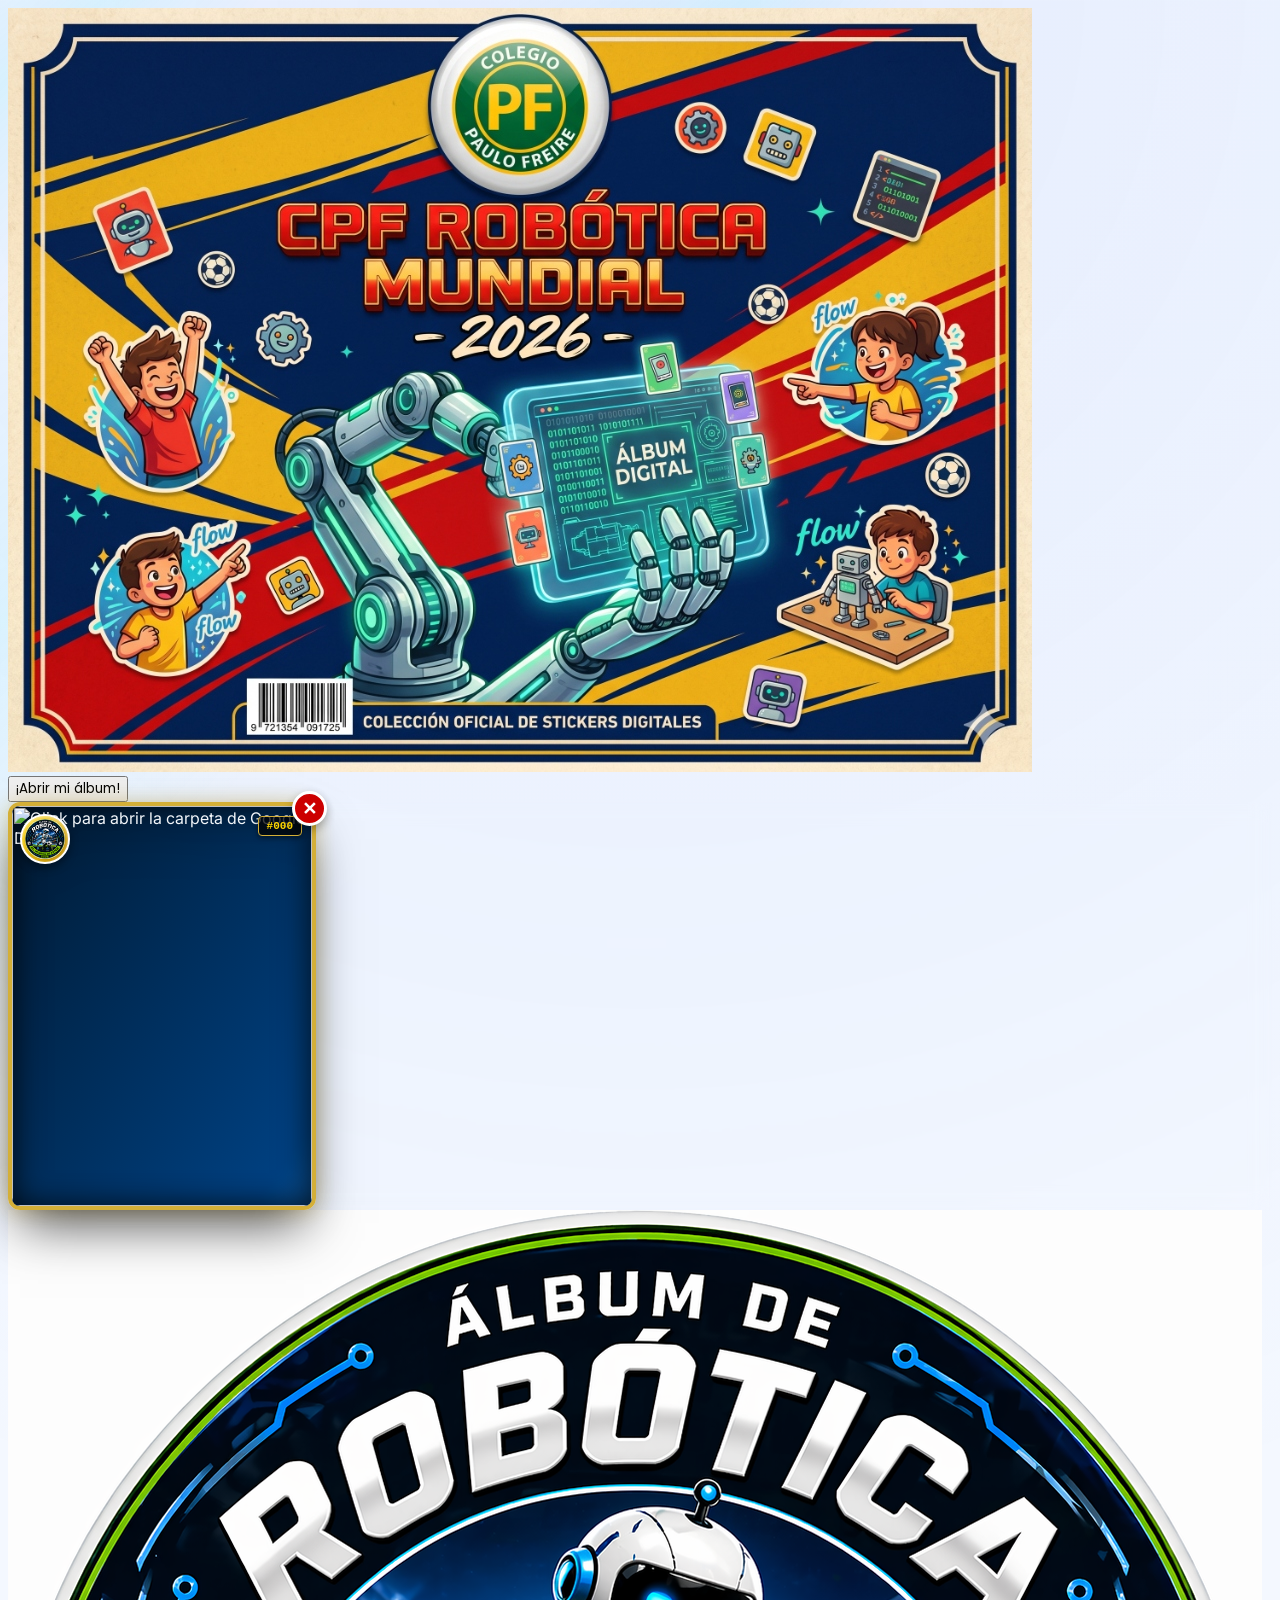
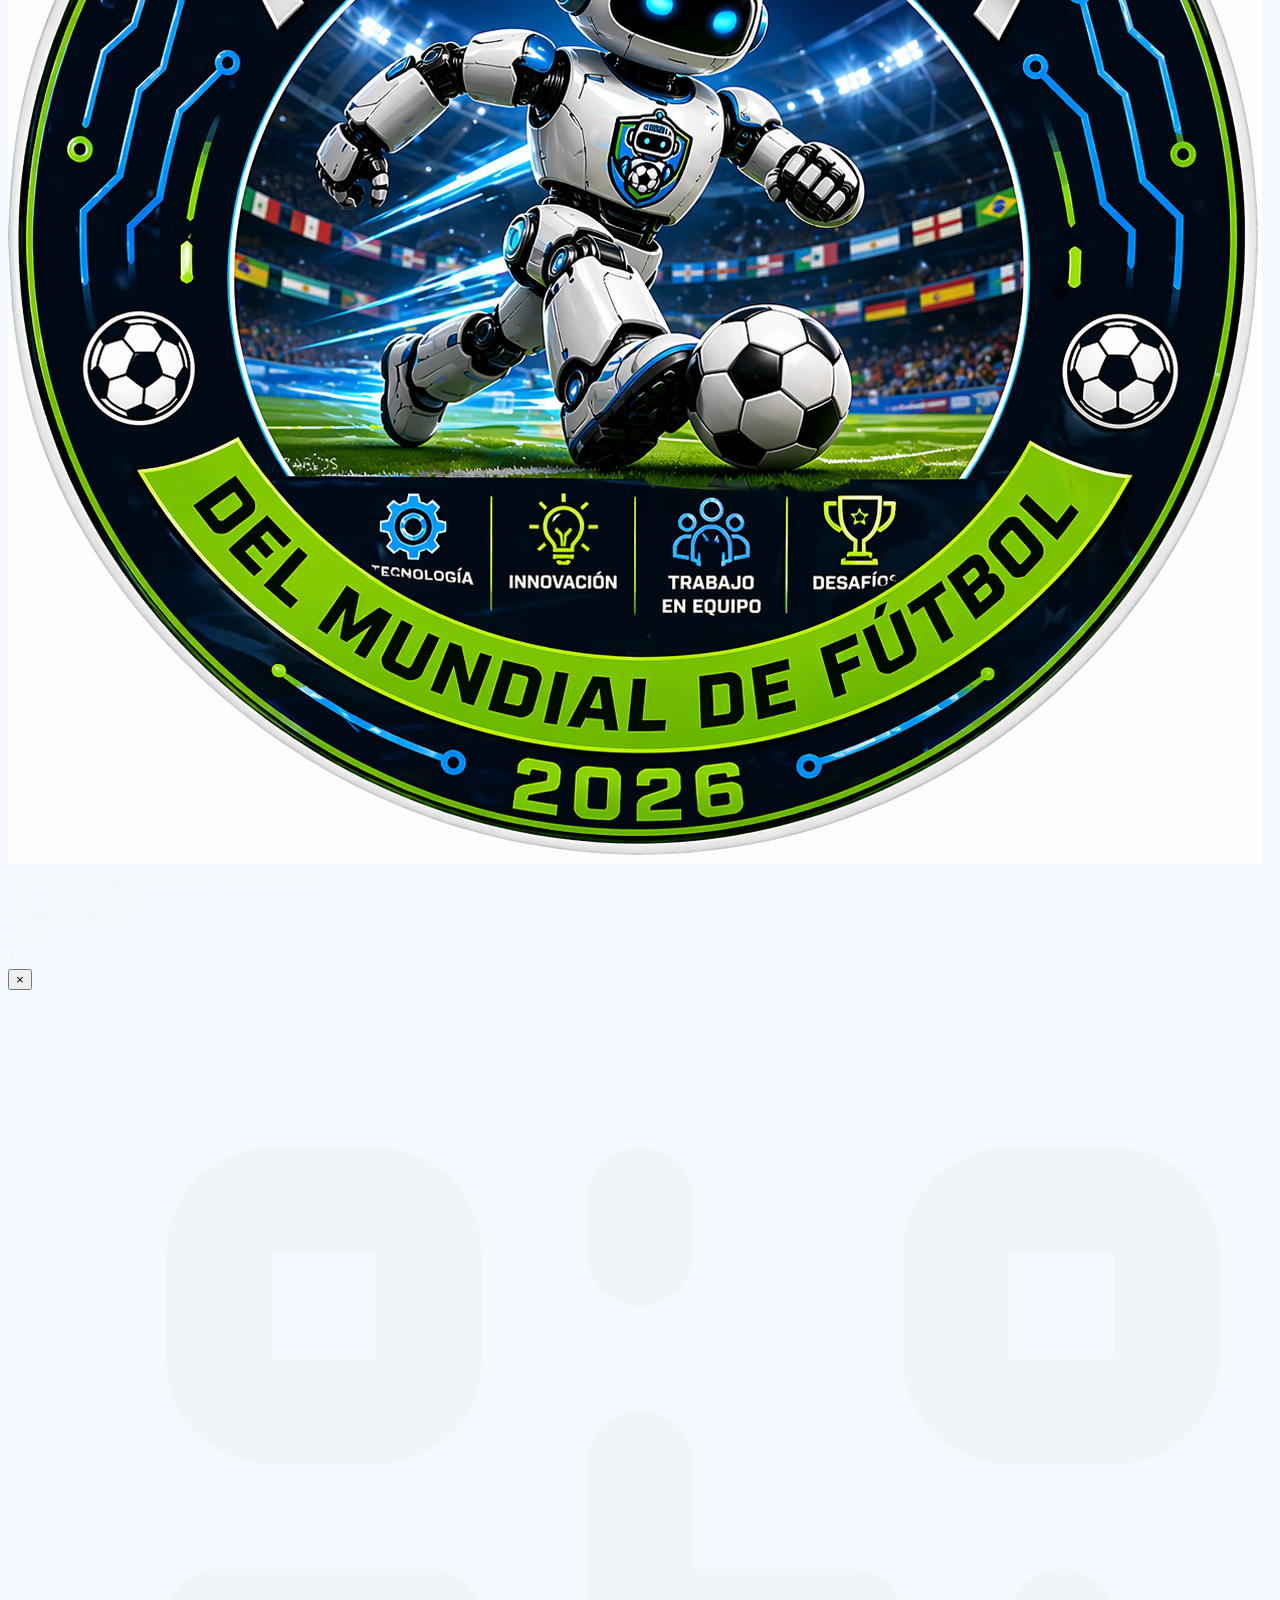
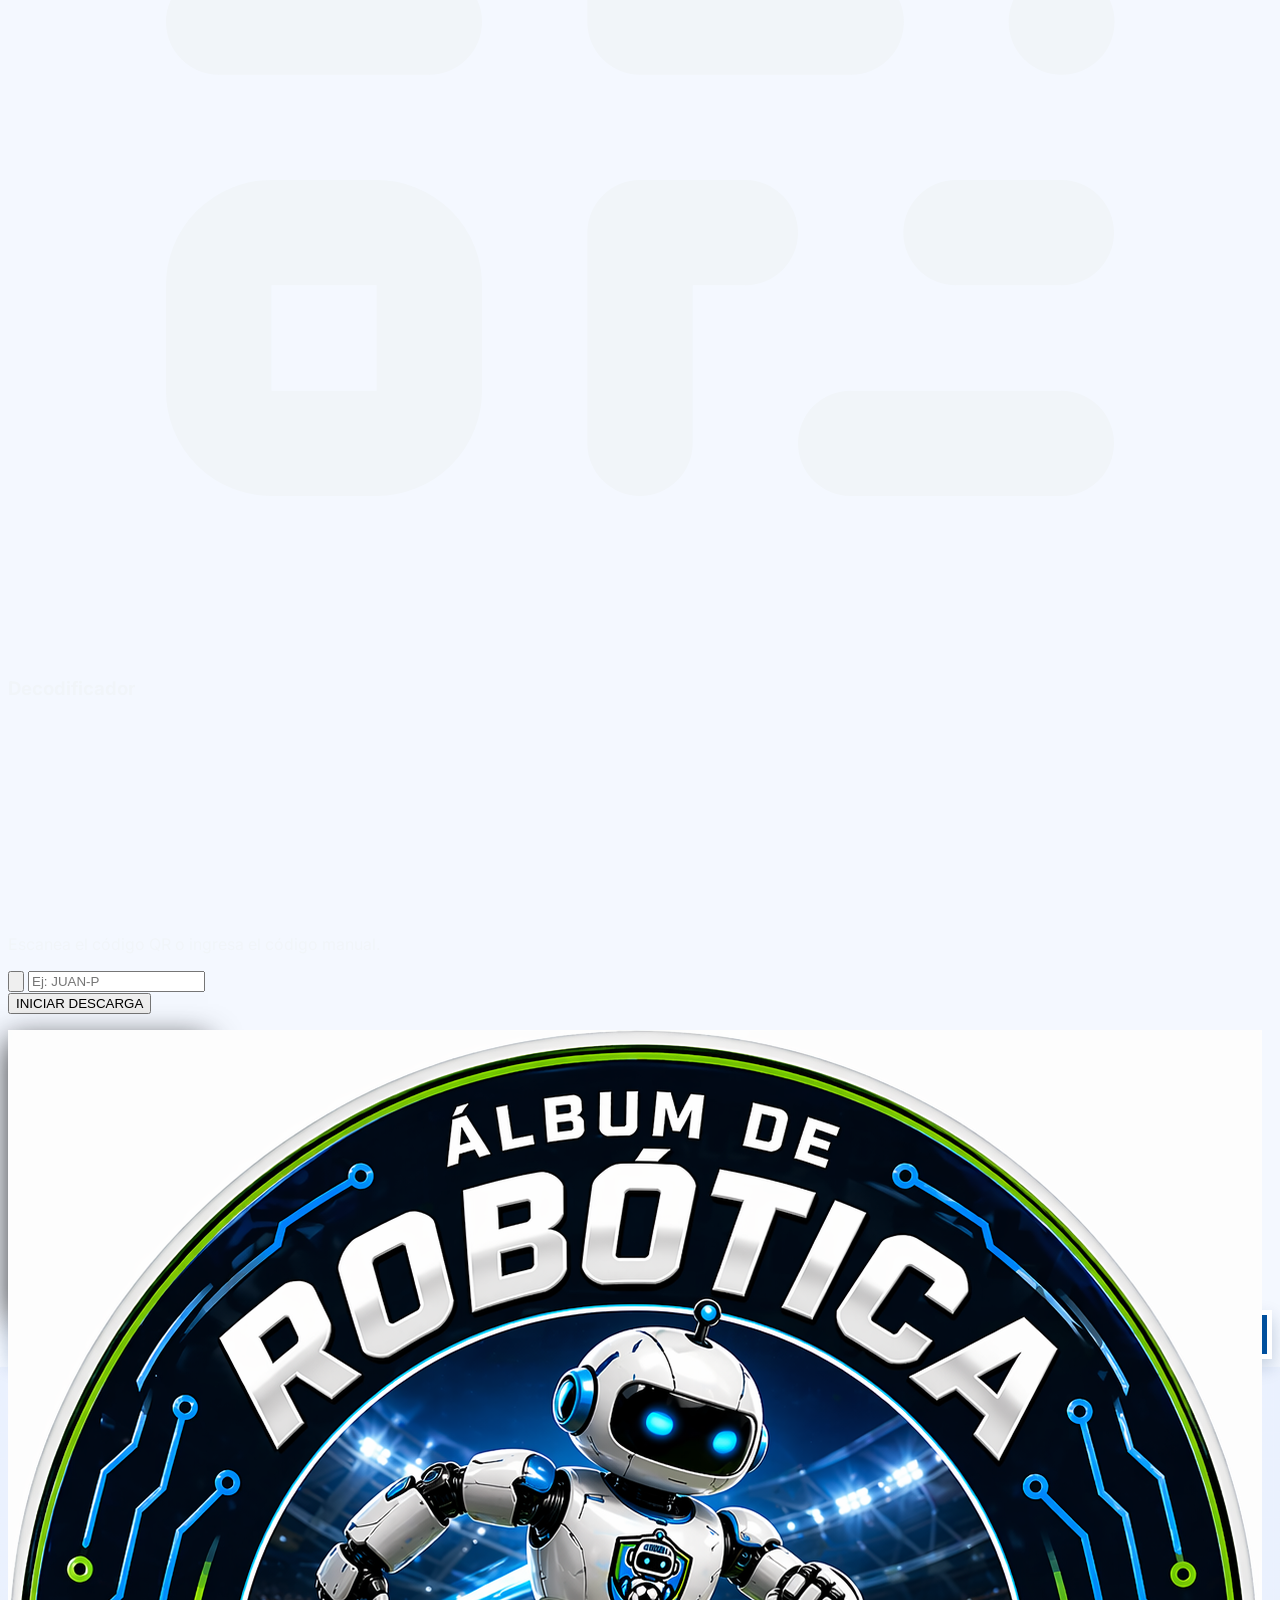
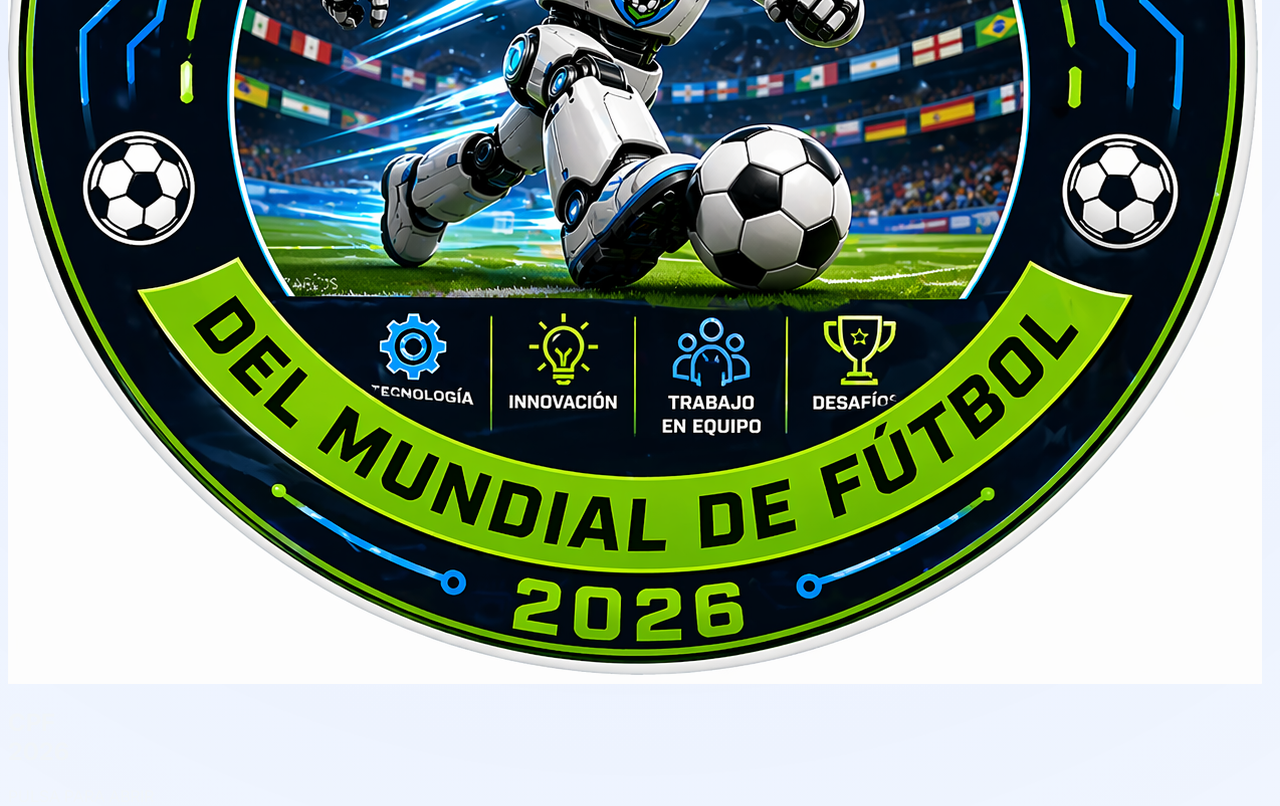
==== index.html @ 90ec0e5e "Publicacion inicial del Album Digital Mundial Robotica CPF 2026" ====
<!DOCTYPE html>
<html lang="es">

<head>
    <meta charset="UTF-8">
    <meta name="viewport" content="width=device-width, initial-scale=1.0">
    <title>Álbum Digital CPF 2026</title>

    <script src="https://cdn.tailwindcss.com"></script>
    <link rel="preconnect" href="https://fonts.googleapis.com">
    <link rel="preconnect" href="https://fonts.gstatic.com" crossorigin>
    <link href="https://fonts.googleapis.com/css2?family=Inter:wght@400;600;700&family=Montserrat:ital,wght@0,700;0,900;1,900&family=Poppins:wght@600;800&display=swap" rel="stylesheet">
    <link rel="stylesheet" href="https://cdnjs.cloudflare.com/ajax/libs/animate.css/4.1.1/animate.min.css" />
    <link rel="stylesheet" href="css/style.css">
    <script src="https://cdn.jsdelivr.net/npm/canvas-confetti@1.6.0/dist/confetti.browser.min.js"></script>
    <script src="https://unpkg.com/html5-qrcode" type="text/javascript"></script>
</head>

<body class="bg-[#F4F8FF] font-['Inter']">
    <div id="cover-view" class="fixed inset-0 z-[200] flex items-center justify-center bg-slate-900 overflow-hidden">

        <div
            class="relative w-full max-w-md aspect-[3/4] rounded-r-3xl shadow-2xl border-l-[15px] border-black border-y-4 border-r-4 border-blue-900 overflow-hidden">
            <img src="img/tapa-album-robotica.jpg" alt="Tapa del Álbum CPF Robótica Mundial 2026"
                class="absolute inset-0 w-full h-full object-cover z-0">

            <div class="absolute bottom-0 w-full h-1/3 bg-gradient-to-t from-black/80 to-transparent z-10"></div>

            <div class="absolute inset-x-0 bottom-10 flex justify-center z-20">
                <button id="btn-start"
                    class="bg-gradient-to-r from-yellow-400 to-yellow-500 hover:from-yellow-300 hover:to-yellow-400 text-blue-900 font-black py-4 px-10 rounded-full text-xl shadow-[0_0_30px_rgba(234,179,8,0.6)] transform transition-all duration-300 hover:scale-110 active:scale-95 uppercase border-2 border-yellow-200 animate-pulse hover:animate-none" style="font-family: 'Poppins', sans-serif;">
                    ¡Abrir mi álbum!
                </button>
            </div>

            <div
                class="absolute top-0 right-0 w-32 h-full bg-white/10 skew-x-[-15deg] translate-x-10 pointer-events-none z-30">
            </div>
        </div>
    </div>

    <div id="album-view"
        class="album-page bg-slate-100 min-h-screen max-w-6xl mx-auto px-3 md:px-5 py-4 mt-2 md:mt-3 shadow-2xl rounded-lg"
        style="display: none; opacity: 0;">

        <div
            class="relative flex flex-col md:flex-row justify-between items-center mb-5 bg-[#0d2b52]/95 backdrop-blur-lg p-3 md:p-4 border-2 border-[#00f0ff]/40 shadow-[0_0_20px_rgba(0,240,255,0.15)] rounded-xl overflow-hidden">

            <div class="absolute -top-16 -right-16 w-32 h-40 bg-[#d42b20] rotate-45 z-0 opacity-90 shadow-[0_0_15px_#d42b20]"></div>
            <div class="absolute bottom-0 left-0 w-full h-[3px] bg-slate-800 z-0"></div>
            <div id="header-progress" class="absolute bottom-0 left-0 h-[3px] bg-[#00f0ff] z-0 shadow-[0_0_10px_#00f0ff] transition-all duration-1000 ease-out" style="width: 0%;"></div>
            <div class="scanner-laser"></div>
            <div class="absolute top-0 right-1/4 w-[2px] h-full bg-[#00f0ff]/30 z-0 skew-x-12"></div>

            <div class="flex items-center gap-4 relative z-10">
                <div
                    class="bg-white p-1 rounded-full border-2 border-[#00f0ff] shadow-[0_0_15px_rgba(0,240,255,0.4)] flex items-center justify-center w-14 h-14 md:w-16 md:h-16 overflow-hidden">
                    <img src="img/logo-cpf.jpg" alt="Logo Colegio Paulo Freire" class="w-full h-full object-contain" />
                </div>
                <div>
                    <p
                        class="text-[10px] md:text-xs text-[#00f0ff] font-bold tracking-[0.4em] uppercase mb-[-2px] drop-shadow-[0_0_5px_#00f0ff]">
                        SISTEMA OFICIAL
                    </p>
                    <h1 class="text-2xl md:text-3xl font-black text-transparent bg-clip-text bg-gradient-to-r from-white to-[#00f0ff] italic tracking-tight drop-shadow-md"
                        style="font-family: 'Montserrat', sans-serif;">
                        CPF ROBÓTICA MUNDIAL
                    </h1>
                </div>
            </div>

            <div class="relative z-10 flex flex-col md:flex-row items-center gap-4 mt-3 md:mt-0">
                <button onclick="abrirModalQR()" class="bg-[#00f0ff]/10 hover:bg-[#00f0ff]/20 border border-[#00f0ff] px-4 py-2 rounded-lg flex items-center gap-2 text-[#00f0ff] font-bold uppercase tracking-widest transition-all shadow-[0_0_10px_rgba(0,240,255,0.2)] hover:shadow-[0_0_20px_rgba(0,240,255,0.4)]">
                    <svg class="w-5 h-5" fill="none" stroke="currentColor" viewBox="0 0 24 24"><path stroke-linecap="round" stroke-linejoin="round" stroke-width="2" d="M12 4v1m6 11h2m-6 0h-2v4m0-11v3m0 0h.01M12 12h4.01M16 20h4M4 12h4m12 0h.01M5 8h2a1 1 0 001-1V5a1 1 0 00-1-1H5a1 1 0 00-1 1v2a1 1 0 001 1zm14 0h2a1 1 0 001-1V5a1 1 0 00-1-1h-2a1 1 0 00-1 1v2a1 1 0 001 1zM5 20h2a1 1 0 001-1v-2a1 1 0 00-1-1H5a1 1 0 00-1 1v2a1 1 0 001 1z"></path></svg>
                    Escanear QR
                </button>
                <div class="bg-[#0a1930] px-5 py-2 rounded-lg border border-[#00f0ff]/30 shadow-[inset_0_0_10px_rgba(0,0,0,0.8),_0_0_10px_rgba(0,240,255,0.2)] text-center">
                    <span class="text-[9px] text-[#00f0ff] font-bold tracking-[0.2em] uppercase mb-1 opacity-80 block" style="font-family: 'Montserrat', sans-serif;">DATA_STORAGE</span>
                    <div class="font-mono text-2xl font-black text-[#00f0ff] flex items-center justify-center gap-2 drop-shadow-[0_0_5px_rgba(0,240,255,0.8)]">
                        <span id="counter-got" class="text-white">0</span>
                        <span class="text-[#00f0ff]/50 text-lg">/</span>
                        <span id="counter-total" class="text-white">0</span>
                    </div>
                </div>
            </div>
        </div>

        <div class="album-controls flex justify-between items-center mb-4">
            <button id="btn-prev" onclick="cambiarPagina(-1)"
                class="album-nav-btn px-4 py-2 rounded-full font-bold transition-transform transform active:scale-95">
                ◀ Anterior
            </button>

            <h2 id="page-title"
                class="text-2xl md:text-3xl font-black text-center text-transparent bg-clip-text bg-gradient-to-r from-slate-800 to-slate-600 uppercase tracking-widest pb-1" style="font-family: 'Montserrat', sans-serif;">
                Cargando...
            </h2>

            <button id="btn-next" onclick="cambiarPagina(1)"
                class="album-nav-btn px-4 py-2 rounded-full font-bold transition-transform transform active:scale-95">
                Siguiente ▶
            </button>
        </div>

        <div id="album-grid" class="grid grid-cols-2 md:grid-cols-4 gap-3 md:gap-4 mt-4 perspective-1000">
        </div>

    </div>

    <div id="modal-figurita" class="fixed inset-0 z-[999] bg-black/90 hidden items-center justify-center p-4"
        style="backdrop-filter: blur(10px);">

        <div class="relative premium-modal-card bg-white shadow-[0_20px_50px_rgba(0,0,0,0.5)] animate__animated animate__backInDown"
            style="width: 100%; max-width: 300px; aspect-ratio: 3/4; display: flex; flex-direction: column; overflow: visible;">

            <button onclick="cerrarModal()"
                style="position: absolute; top: -15px; right: -15px; width: 35px; height: 35px; background-color: #CC0000; color: white; border: 3px solid white; border-radius: 50%; font-family: sans-serif; font-weight: bold; font-size: 18px; z-index: 1000; cursor: pointer; display: flex; align-items: center; justify-content: center; box-shadow: 0 4px 10px rgba(0,0,0,0.3);">
                ✕
            </button>

            <div class="holo-bg"
                style="width: 100%; height: 100%; position: relative; border-radius: 8px; display: flex; align-items: center; justify-content: center; overflow: hidden;">

                <div class="gold-seal"
                    style="position: absolute; top: 8px; left: 8px; width: 40px; height: 40px; border-radius: 50%; padding: 3px; z-index: 50;">
                    <img src="img/logo-cpf.jpg" style="width: 100%; height: 100%; object-fit: contain; border-radius: 50%;">
                </div>

                <div class="seal-text"
                    style="position: absolute; top: 10px; right: 10px; padding: 3px 8px; border-radius: 4px; font-family: 'Courier New', monospace; font-size: 11px; font-weight: bold; z-index: 50;">
                    #<span id="modal-id">000</span>
                </div>

                <img id="modal-img" src=""
                    style="width: 100%; height: 100%; object-fit: cover; z-index: 10; filter: drop-shadow(0 10px 20px rgba(0,0,0,0.8)); cursor: pointer; border-radius: 8px;"
                    onclick="abrirCarpetaDrive()" title="Click para abrir la carpeta de Google Drive">
            </div>
        </div>
    </div>
    <footer class="relative mt-12 mb-4 w-full px-6 flex justify-between items-center pt-6">
        <!-- Laser Top Border -->
        <div class="absolute top-0 left-0 w-full h-[2px] bg-gradient-to-r from-transparent via-[#00f0ff] to-transparent opacity-80"></div>

        <!-- Left: Logo & Terminal Text -->
        <div class="flex items-center gap-3">
            <div
                class="w-10 h-10 rounded-full border-2 border-[#00f0ff] bg-white p-0.5 shadow-[0_0_10px_rgba(0,240,255,0.4)] overflow-hidden flex items-center justify-center">
                <img src="img/logo-cpf.jpg" alt="Logo CPF" class="w-full h-full object-contain" />
            </div>
            <div class="flex flex-col">
                <span class="text-[10px] text-[#00f0ff] font-mono tracking-widest opacity-60">SISTEMA CONECTADO...</span>
                <span class="text-xs md:text-sm text-[#00f0ff] font-bold uppercase tracking-wider drop-shadow-[0_0_3px_#00f0ff]" style="font-family: 'Montserrat', sans-serif;">
                    MODO ONLINE
                </span>
            </div>
        </div>

        <!-- Center: Barcode -->
        <div class="hidden md:flex flex-col items-center justify-center opacity-70">
            <div class="text-[#00f0ff] text-xl font-black tracking-[-0.15em] mix-blend-screen" style="transform: scaleY(1.5);">
                ||| | || |||| | || | ||| ||| |
            </div>
            <span class="text-[8px] text-[#00f0ff] font-mono tracking-widest mt-1">SERIE-2026-X7</span>
        </div>

        <!-- Right: Page Number Nucleus -->
        <div class="flex items-center gap-3">
            <span class="text-[9px] text-[#00f0ff] font-mono uppercase tracking-[0.2em] opacity-60">LOC</span>
            <div id="footer-page-number"
                class="bg-[#0a1930] text-[#00f0ff] font-mono text-xl font-bold w-12 h-12 flex items-center justify-center shadow-[0_0_15px_rgba(0,240,255,0.3)] border-2 border-[#00f0ff] rounded-full drop-shadow-[0_0_8px_#00f0ff]">
                1
            </div>
        </div>
    </footer>

    <!-- MODAL INGRESO QR -->
    <div id="modal-qr" class="fixed inset-0 z-[300] hidden items-center justify-center bg-[#0a1930]/90 backdrop-blur-sm p-4">
        <div class="bg-[#1e293b] w-full max-w-sm rounded-xl border-2 border-[#00f0ff] shadow-[0_0_30px_rgba(0,240,255,0.3)] p-6 relative flex flex-col items-center text-center animate__animated animate__zoomIn">
            <button onclick="cerrarModalQR()" class="absolute top-2 right-3 text-[#00f0ff] hover:text-white font-bold text-xl z-10">&times;</button>
            <div class="w-16 h-16 bg-[#00f0ff]/10 rounded-full flex items-center justify-center border border-[#00f0ff] mb-2 shadow-[0_0_15px_rgba(0,240,255,0.5)]">
                <svg class="w-8 h-8 text-[#00f0ff]" fill="none" stroke="currentColor" viewBox="0 0 24 24"><path stroke-linecap="round" stroke-linejoin="round" stroke-width="2" d="M12 4v1m6 11h2m-6 0h-2v4m0-11v3m0 0h.01M12 12h4.01M16 20h4M4 12h4m12 0h.01M5 8h2a1 1 0 001-1V5a1 1 0 00-1-1H5a1 1 0 00-1 1v2a1 1 0 001 1zm14 0h2a1 1 0 001-1V5a1 1 0 00-1-1h-2a1 1 0 00-1 1v2a1 1 0 001 1zM5 20h2a1 1 0 001-1v-2a1 1 0 00-1-1H5a1 1 0 00-1 1v2a1 1 0 001 1z"></path></svg>
            </div>
            <h3 class="text-[#00f0ff] font-black text-xl mb-1 font-mono uppercase tracking-widest">Decodificador</h3>
            
            <div id="qr-reader" class="w-full bg-black mb-4 rounded overflow-hidden hidden" style="min-height: 200px;"></div>
            
            <p class="text-slate-300 text-sm mb-3">Escanea el código QR o ingresa el código manual.</p>
            
            <div class="flex w-full gap-2 mb-4">
                <button onclick="activarCamara()" id="btn-camara" class="bg-slate-700 hover:bg-slate-600 text-white p-3 rounded flex items-center justify-center transition-colors" title="Activar Cámara">
                    <svg class="w-6 h-6" fill="none" stroke="currentColor" viewBox="0 0 24 24"><path stroke-linecap="round" stroke-linejoin="round" stroke-width="2" d="M3 9a2 2 0 012-2h.93a2 2 0 001.664-.89l.812-1.22A2 2 0 0110.07 4h3.86a2 2 0 011.664.89l.812 1.22A2 2 0 0018.07 7H19a2 2 0 012 2v9a2 2 0 01-2 2H5a2 2 0 01-2-2V9z"></path><path stroke-linecap="round" stroke-linejoin="round" stroke-width="2" d="M15 13a3 3 0 11-6 0 3 3 0 016 0z"></path></svg>
                </button>
                <input type="text" id="qr-input" placeholder="Ej: JUAN-P" class="w-full bg-[#0a1930] text-[#00f0ff] font-mono text-center text-xl p-3 rounded border border-[#00f0ff]/50 outline-none focus:border-[#00f0ff] focus:shadow-[0_0_10px_rgba(0,240,255,0.5)] uppercase">
            </div>
            
            <button onclick="procesarCodigoQR()" class="w-full bg-[#00f0ff] hover:bg-[#00d0e0] text-[#0a1930] font-black py-3 rounded-lg uppercase tracking-widest transition-all">
                INICIAR DESCARGA
            </button>
            <p id="qr-error" class="text-red-500 font-bold mt-3 text-sm hidden"></p>
        </div>
    </div>

    <!-- MODAL PACK OPENING CINEMATIC -->
    <div id="modal-pack-opening" class="fixed inset-0 z-[400] hidden items-center justify-center bg-black/95 overflow-hidden">
        <div id="pack-container" class="relative flex items-center justify-center w-full h-full perspective-1000">
            <!-- Pack / Sobre -->
            <div id="virtual-pack" class="virtual-pack cursor-pointer transition-all duration-300 hover:scale-105">
                <div class="virtual-pack-front border-2 border-[#00f0ff] rounded-xl overflow-hidden shadow-[0_0_50px_rgba(0,240,255,0.4)] relative bg-gradient-to-br from-[#0a1930] to-[#1e293b] p-2 flex flex-col items-center justify-center">
                    <img src="img/logo-cpf.jpg" class="w-16 h-16 rounded-full border-2 border-[#00f0ff] mb-4">
                    <h2 class="text-[#00f0ff] font-black text-2xl font-mono text-center leading-none">CPF<br>2026</h2>
                    <p class="text-white/50 text-[10px] mt-2 tracking-[0.2em]">PULSA PARA ABRIR</p>
                    <div class="absolute inset-0 bg-gradient-to-t from-[#00f0ff]/20 to-transparent pointer-events-none"></div>
                </div>
            </div>
            
            <!-- La carta revelada (oculta al inicio) -->
            <div id="revealed-card" class="hidden figurita-pegada aspect-[3/4] w-64 md:w-80 rounded-lg overflow-hidden border-4 border-[#eab308] shadow-[0_0_40px_rgba(234,179,8,0.6)]">
                <img id="revealed-img" src="" alt="" class="w-full h-full object-cover">
                <div class="absolute bottom-0 w-full bg-white/95 p-3 flex flex-col justify-center border-t-4 border-[#003366]">
                    <h3 id="revealed-name" class="text-[#003366] font-black text-xl italic text-center uppercase"></h3>
                </div>
            </div>
        </div>
    </div>

    <script src="data/alumnos.js"></script>
    <script src="js/app.js?v=1.5"></script>
</body>

</html>
---- css/style.css ----
@import url('https://fonts.googleapis.com/css2?family=Bungee&family=Inter:wght@400;700&display=swap');

:root {
    --bg-dark: #0a1930;
    --card-bg: #1e293b;
    --gold: #f9c52d;
    --blue-accent: #3b82f6;
    --azul-institucional: #0d2b52;
    --azul-suave: #F4F8FF;
    --azul-casillero: #EAF2FF;
    --azul-borde: #8AA4C8;
    --azul-boton: #2563EB;
    --azul-boton-hover: #1D4ED8;
    --amarillo-cpf: #FFCC00;
    --rojo-acento: #d42b20;
    --texto-principal: #1E293B;
    --cyan-neon: #00f0ff;
}

body {
    background: 
        radial-gradient(circle at 15% 50%, rgba(0, 240, 255, 0.05) 0%, transparent 50%),
        radial-gradient(circle at 85% 30%, rgba(0, 240, 255, 0.05) 0%, transparent 50%),
        radial-gradient(circle at 50% -20%, rgba(37, 99, 235, 0.15) 0%, transparent 60%),
        var(--bg-dark); /* Fondo oscuro de estadio */
    background-size: cover;
    background-attachment: fixed;
    font-family: 'Inter', sans-serif;
    color: #f1f5f9;
    position: relative;
    overflow-x: hidden;
}

/* Focos de Estadio Moviéndose en el fondo */
body::before, body::after {
    content: '';
    position: fixed;
    top: -50%;
    width: 200vw;
    height: 200vh;
    background: conic-gradient(from 180deg at 50% 0%, transparent 40deg, rgba(0, 240, 255, 0.03) 45deg, rgba(0, 240, 255, 0.08) 50deg, rgba(0, 240, 255, 0.03) 55deg, transparent 60deg);
    z-index: -1;
    pointer-events: none;
    transform-origin: 50% 0%;
}

body::before {
    left: -50%;
    animation: spotlightSweep 12s ease-in-out infinite alternate;
}

body::after {
    left: 0%;
    animation: spotlightSweep2 16s ease-in-out infinite alternate-reverse;
}

@keyframes spotlightSweep {
    0% { transform: rotate(-25deg); }
    100% { transform: rotate(35deg); }
}

@keyframes spotlightSweep2 {
    0% { transform: rotate(15deg); }
    100% { transform: rotate(-45deg); }
}

.titulo-mundial {
    font-family: 'Bungee', cursive;
    color: var(--gold);
    text-shadow: 0 4px 6px rgba(0, 0, 0, 0.3);
}

/* Efecto Shine para cromos obtenidos */
.figu-card.obtenida {
    position: relative;
    overflow: hidden;
    border: 3px solid var(--gold);
    box-shadow: 0 0 20px rgba(234, 179, 8, 0.3);
}

.figu-card.obtenida::after {
    content: "";
    position: absolute;
    top: -50%;
    left: -100%;
    width: 50%;
    height: 200%;
    background: linear-gradient(90deg, transparent, rgba(255, 255, 255, 0.4), transparent);
    transform: rotate(25deg);
    animation: shine 4s infinite;
}

@keyframes shine {
    0% {
        left: -100%;
    }

    20% {
        left: 100%;
    }

    100% {
        left: 100%;
    }
}

.bloqueada {
    filter: grayscale(1) brightness(0.4);
    border: 3px solid #334155;
}

/* =========================================
   EFECTO ANTIGRAVEDAD (FLOTACIÓN)
   ========================================= */

.figu-card {
    /* Mantenemos la transición suave que ya tenías */
    transition: all 0.4s cubic-bezier(0.175, 0.885, 0.32, 1.275);
    /* Aplicamos la animación de antigravedad a todas las cartas */
    animation: flotarAntigravedad 6s ease-in-out infinite;
}

/* Hacemos que cada carta flote a un ritmo ligeramente distinto 
   para que no se vea robótico y parezca que flotan de verdad */
.figu-card:nth-child(odd) {
    animation-duration: 7s;
}

.figu-card:nth-child(even) {
    animation-duration: 5.5s;
}

/* La llave mágica: el movimiento de arriba hacia abajo */
@keyframes flotarAntigravedad {
    0% {
        transform: translateY(0px);
    }

    50% {
        transform: translateY(-12px);
    }

    /* Sube 12 pixeles */
    100% {
        transform: translateY(0px);
    }
}

/* Cuando pasas el mouse por encima, la carta se acerca hacia ti */
.figu-card:hover {
    transform: translateY(-15px) scale(1.05) !important;
    z-index: 50;
    animation-play-state: paused;
    /* Pausa la flotación al leerla */
}

/* =========================================
   DISEÑO DE ÁLBUM FÍSICO (PAPEL)
   ========================================= */

/* Fondo general (simulando una mesa oscura) */
body {
    background: #0f172a;
}

/* La Hoja del Álbum */
.album-page {
    /* Color crema/hueso tipo papel antiguo */
    background-color: #f4f1ea;

    /* Textura de papel generada 100% con CSS (SVG embebido) */
    background-image: url("data:image/svg+xml,%3Csvg viewBox='0 0 200 200' xmlns='http://www.w3.org/2000/svg'%3E%3Cfilter id='n'%3E%3CfeTurbulence type='fractalNoise' baseFrequency='0.8' numOctaves='4' stitchTiles='stitch'/%3E%3C/filter%3E%3Crect width='100%25' height='100%25' filter='url(%23n)' opacity='0.08'/%3E%3C/svg%3E");

    /* Sombras 3D: Sombra sobre la mesa y sombra del doblez de la página */
    box-shadow:
        25px 25px 50px rgba(0, 0, 0, 0.5),
        inset 40px 0 50px rgba(0, 0, 0, 0.05);

    border-radius: 3px 20px 20px 3px;
    position: relative;
    color: #1e293b;
    /* Texto oscuro para que se lea en papel claro */
}

/* El lomo / pliegue del libro a la izquierda */
.album-page::before {
    content: "";
    position: absolute;
    top: 0;
    left: 0;
    bottom: 0;
    width: 40px;
    background: linear-gradient(to right, rgba(0, 0, 0, 0.15) 0%, rgba(255, 255, 255, 0.3) 30%, rgba(0, 0, 0, 0) 100%);
    pointer-events: none;
    z-index: 10;
}

/* Ajuste de Figurita Bloqueada (simulando la silueta impresa en el papel vacío) */
.bloqueada {
    background: transparent !important;
    border: 2px dashed #94a3b8 !important;
    box-shadow: none !important;
    filter: grayscale(1) opacity(0.6);
}


.titulo-mundial {
    font-family: 'Bungee', cursive;
    color: var(--gold);
    text-shadow: 0 4px 6px rgba(0, 0, 0, 0.3);
}

/* Efecto Shine para cromos obtenidos */
.figu-card.obtenida {
    position: relative;
    overflow: hidden;
    border: 3px solid var(--gold);
    box-shadow: 0 0 20px rgba(234, 179, 8, 0.3);
}

.figu-card.obtenida::after {
    content: "";
    position: absolute;
    top: -50%;
    left: -100%;
    width: 50%;
    height: 200%;
    background: linear-gradient(90deg, transparent, rgba(255, 255, 255, 0.4), transparent);
    transform: rotate(25deg);
    animation: shine 4s infinite;
}

@keyframes shine {
    0% {
        left: -100%;
    }

    20% {
        left: 100%;
    }

    100% {
        left: 100%;
    }
}

.bloqueada {
    filter: grayscale(1) brightness(0.4);
    border: 3px solid #334155;
}

/* =========================================
   EFECTO ANTIGRAVEDAD (FLOTACIÓN)
   ========================================= */

.figu-card {
    /* Mantenemos la transición suave que ya tenías */
    transition: all 0.4s cubic-bezier(0.175, 0.885, 0.32, 1.275);
    /* Aplicamos la animación de antigravedad a todas las cartas */
    animation: flotarAntigravedad 6s ease-in-out infinite;
}

/* Hacemos que cada carta flote a un ritmo ligeramente distinto 
   para que no se vea robótico y parezca que flotan de verdad */
.figu-card:nth-child(odd) {
    animation-duration: 7s;
}

.figu-card:nth-child(even) {
    animation-duration: 5.5s;
}

/* La llave mágica: el movimiento de arriba hacia abajo */
@keyframes flotarAntigravedad {
    0% {
        transform: translateY(0px);
    }

    50% {
        transform: translateY(-12px);
    }

    /* Sube 12 pixeles */
    100% {
        transform: translateY(0px);
    }
}

/* Cuando pasas el mouse por encima, la carta se acerca hacia ti */
.figu-card:hover {
    transform: translateY(-15px) scale(1.05) !important;
    z-index: 50;
    animation-play-state: paused;
    /* Pausa la flotación al leerla */
}

/* =========================================
   DISEÑO DE ÁLBUM FÍSICO (PAPEL)
   ========================================= */

/* Fondo general (simulando una mesa oscura) */
body {
    background: #0f172a;
}

/* La Hoja del Álbum */
.album-page {
    /* Color crema/hueso tipo papel antiguo */
    background-color: #f4f1ea;

    /* Textura de papel generada 100% con CSS (SVG embebido) */
    background-image: url("data:image/svg+xml,%3Csvg viewBox='0 0 200 200' xmlns='http://www.w3.org/2000/svg'%3E%3Cfilter id='n'%3E%3CfeTurbulence type='fractalNoise' baseFrequency='0.8' numOctaves='4' stitchTiles='stitch'/%3E%3C/filter%3E%3Crect width='100%25' height='100%25' filter='url(%23n)' opacity='0.08'/%3E%3C/svg%3E");

    /* Sombras 3D: Sombra sobre la mesa y sombra del doblez de la página */
    box-shadow:
        25px 25px 50px rgba(0, 0, 0, 0.5),
        inset 40px 0 50px rgba(0, 0, 0, 0.05);

    border-radius: 3px 20px 20px 3px;
    position: relative;
    color: #1e293b;
    /* Texto oscuro para que se lea en papel claro */
}

/* El lomo / pliegue del libro a la izquierda */
.album-page::before {
    content: "";
    position: absolute;
    top: 0;
    left: 0;
    bottom: 0;
    width: 40px;
    background: linear-gradient(to right, rgba(0, 0, 0, 0.15) 0%, rgba(255, 255, 255, 0.3) 30%, rgba(0, 0, 0, 0) 100%);
    pointer-events: none;
    z-index: 10;
}

/* Ajuste de Figurita Bloqueada (simulando la silueta impresa en el papel vacío) */
.bloqueada {
    background: transparent !important;
    border: 2px dashed #94a3b8 !important;
    box-shadow: none !important;
    filter: grayscale(1) opacity(0.6);
}

/* Ajuste de Figurita Obtenida (sombra de que está pegada encima del papel) */
.obtenida {
    box-shadow: 2px 4px 10px rgba(0, 0, 0, 0.3), 0 0 15px rgba(234, 179, 8, 0.4) !important;
}

/* =========================================
   TITULOS Y EFECTOS
   ========================================= */

.titulo-mundial {
    font-family: 'Bungee', cursive;
    color: var(--gold);
    text-shadow: 0 4px 6px rgba(0, 0, 0, 0.3);
}

/* Efecto Shine para cromos obtenidos */
.figu-card.obtenida {
    position: relative;
    overflow: hidden;
    border: 3px solid var(--gold);
    box-shadow: 0 0 20px rgba(234, 179, 8, 0.3);
}

.figu-card.obtenida::after {
    content: "";
    position: absolute;
    top: -50%;
    left: -100%;
    width: 50%;
    height: 200%;
    background: linear-gradient(90deg, transparent, rgba(255, 255, 255, 0.4), transparent);
    transform: rotate(25deg);
    animation: shine 4s infinite;
}

@keyframes shine {
    0% {
        left: -100%;
    }

    20% {
        left: 100%;
    }

    100% {
        left: 100%;
    }
}

.bloqueada {
    filter: grayscale(1) brightness(0.4);
    border: 3px solid #334155;
}

/* =========================================
   EFECTO ANTIGRAVEDAD (FLOTACIÓN)
   ========================================= */

.figu-card {
    /* Mantenemos la transición suave que ya tenías */
    transition: all 0.4s cubic-bezier(0.175, 0.885, 0.32, 1.275);
    /* Aplicamos la animación de antigravedad a todas las cartas */
    animation: flotarAntigravedad 6s ease-in-out infinite;
}

/* Hacemos que cada carta flote a un ritmo ligeramente distinto 
   para que no se vea robótico y parezca que flotan de verdad */
.figu-card:nth-child(odd) {
    animation-duration: 7s;
}

.figu-card:nth-child(even) {
    animation-duration: 5.5s;
}

/* La llave mágica: el movimiento de arriba hacia abajo */
@keyframes flotarAntigravedad {
    0% {
        transform: translateY(0px);
    }

    50% {
        transform: translateY(-12px);
    }

    /* Sube 12 pixeles */
    100% {
        transform: translateY(0px);
    }
}

/* Cuando pasas el mouse por encima, la carta se acerca hacia ti */
.figu-card:hover {
    transform: translateY(-15px) scale(1.05) !important;
    z-index: 50;
    animation-play-state: paused;
    /* Pausa la flotación al leerla */
}

/* =========================================
   DISEÑO DE ÁLBUM FÍSICO (PAPEL)
   ========================================= */

/* Fondo general (simulando una mesa oscura) */
body {
    background: #0f172a;
}

/* La Hoja del Álbum */
.album-page {
    /* Color crema/hueso tipo papel antiguo */
    background-color: #f4f1ea;

    /* Textura de papel generada 100% con CSS (SVG embebido) */
    background-image: url("data:image/svg+xml,%3Csvg viewBox='0 0 200 200' xmlns='http://www.w3.org/2000/svg'%3E%3Cfilter id='n'%3E%3CfeTurbulence type='fractalNoise' baseFrequency='0.8' numOctaves='4' stitchTiles='stitch'/%3E%3C/filter%3E%3Crect width='100%25' height='100%25' filter='url(%23n)' opacity='0.08'/%3E%3C/svg%3E");

    /* Sombras 3D: Sombra sobre la mesa y sombra del doblez de la página */
    box-shadow:
        25px 25px 50px rgba(0, 0, 0, 0.5),
        inset 40px 0 50px rgba(0, 0, 0, 0.05);

    border-radius: 3px 20px 20px 3px;
    position: relative;
    color: #1e293b;
    /* Texto oscuro para que se lea en papel claro */
}

/* El lomo / pliegue del libro a la izquierda */
.album-page::before {
    content: "";
    position: absolute;
    top: 0;
    left: 0;
    bottom: 0;
    width: 40px;
    background: linear-gradient(to right, rgba(0, 0, 0, 0.15) 0%, rgba(255, 255, 255, 0.3) 30%, rgba(0, 0, 0, 0) 100%);
    pointer-events: none;
    z-index: 10;
}

/* Ajuste de Figurita Bloqueada (simulando la silueta impresa en el papel vacío) */
.bloqueada {
    background: transparent !important;
    border: 2px dashed #94a3b8 !important;
    box-shadow: none !important;
    filter: grayscale(1) opacity(0.6);
}

/* Ajuste de Figurita Obtenida (sombra de que está pegada encima del papel) */
.obtenida {
    box-shadow: 2px 4px 10px rgba(0, 0, 0, 0.3), 0 0 15px rgba(234, 179, 8, 0.4) !important;
}

/* =========================================
   DISEÑO REALISTA DE HOJA DE ÁLBUM
   ========================================= */

/* 1. El entorno (La mesa oscura donde apoya el álbum) */

.titulo-mundial {
    font-family: 'Bungee', cursive;
    color: var(--gold);
    text-shadow: 0 4px 6px rgba(0, 0, 0, 0.3);
}

/* Efecto Shine para cromos obtenidos */
.figu-card.obtenida {
    position: relative;
    overflow: hidden;
    border: 3px solid var(--gold);
    box-shadow: 0 0 20px rgba(234, 179, 8, 0.3);
}

.figu-card.obtenida::after {
    content: "";
    position: absolute;
    top: -50%;
    left: -100%;
    width: 50%;
    height: 200%;
    background: linear-gradient(90deg, transparent, rgba(255, 255, 255, 0.4), transparent);
    transform: rotate(25deg);
    animation: shine 4s infinite;
}

@keyframes shine {
    0% {
        left: -100%;
    }

    20% {
        left: 100%;
    }

    100% {
        left: 100%;
    }
}

.bloqueada {
    filter: grayscale(1) brightness(0.4);
    border: 3px solid #334155;
}

/* =========================================
   EFECTO ANTIGRAVEDAD (FLOTACIÓN)
   ========================================= */

.figu-card {
    /* Mantenemos la transición suave que ya tenías */
    transition: all 0.4s cubic-bezier(0.175, 0.885, 0.32, 1.275);
    /* Aplicamos la animación de antigravedad a todas las cartas */
    animation: flotarAntigravedad 6s ease-in-out infinite;
}

/* Hacemos que cada carta flote a un ritmo ligeramente distinto 
   para que no se vea robótico y parezca que flotan de verdad */
.figu-card:nth-child(odd) {
    animation-duration: 7s;
}

.figu-card:nth-child(even) {
    animation-duration: 5.5s;
}

/* La llave mágica: el movimiento de arriba hacia abajo */
@keyframes flotarAntigravedad {
    0% {
        transform: translateY(0px);
    }

    50% {
        transform: translateY(-12px);
    }

    /* Sube 12 pixeles */
    100% {
        transform: translateY(0px);
    }
}

/* Cuando pasas el mouse por encima, la carta se acerca hacia ti */
.figu-card:hover {
    transform: translateY(-15px) scale(1.05) !important;
    z-index: 50;
    animation-play-state: paused;
    /* Pausa la flotación al leerla */
}

/* =========================================
   DISEÑO DE ÁLBUM FÍSICO (PAPEL)
   ========================================= */

/* Fondo general (simulando una mesa oscura) */
body {
    background: #0f172a;
}

/* La Hoja del Álbum */
.album-page {
    /* Color crema/hueso tipo papel antiguo */
    background-color: #f4f1ea;

    /* Textura de papel generada 100% con CSS (SVG embebido) */
    background-image: url("data:image/svg+xml,%3Csvg viewBox='0 0 200 200' xmlns='http://www.w3.org/2000/svg'%3E%3Cfilter id='n'%3E%3CfeTurbulence type='fractalNoise' baseFrequency='0.8' numOctaves='4' stitchTiles='stitch'/%3E%3C/filter%3E%3Crect width='100%25' height='100%25' filter='url(%23n)' opacity='0.08'/%3E%3C/svg%3E");

    /* Sombras 3D: Sombra sobre la mesa y sombra del doblez de la página */
    box-shadow:
        25px 25px 50px rgba(0, 0, 0, 0.5),
        inset 40px 0 50px rgba(0, 0, 0, 0.05);

    border-radius: 3px 20px 20px 3px;
    position: relative;
    color: #1e293b;
    /* Texto oscuro para que se lea en papel claro */
}

/* El lomo / pliegue del libro a la izquierda */
.album-page::before {
    content: "";
    position: absolute;
    top: 0;
    left: 0;
    bottom: 0;
    width: 40px;
    background: linear-gradient(to right, rgba(0, 0, 0, 0.15) 0%, rgba(255, 255, 255, 0.3) 30%, rgba(0, 0, 0, 0) 100%);
    pointer-events: none;
    z-index: 10;
}

/* Ajuste de Figurita Bloqueada (simulando la silueta impresa en el papel vacío) */
.bloqueada {
    background: transparent !important;
    border: 2px dashed #94a3b8 !important;
    box-shadow: none !important;
    filter: grayscale(1) opacity(0.6);
}

/* Ajuste de Figurita Obtenida (sombra de que está pegada encima del papel) */
.obtenida {
    box-shadow: 2px 4px 10px rgba(0, 0, 0, 0.3), 0 0 15px rgba(234, 179, 8, 0.4) !important;
}

/* =========================================
   DISEÑO REALISTA DE HOJA DE ÁLBUM
   ========================================= */

/* 1. El entorno (La mesa oscura donde apoya el álbum) */
body {
    background:
        radial-gradient(circle at top, rgba(37, 99, 235, 0.08), transparent 35%),
        var(--azul-suave);
}

/* 2. La Hoja de Papel Principal */
.album-page {
    background-color: var(--azul-suave) !important;

    background-image: 
        radial-gradient(circle at top, rgba(37, 99, 235, 0.1), transparent 45%),
        url("data:image/svg+xml,%3Csvg viewBox='0 0 200 200' xmlns='http://www.w3.org/2000/svg'%3E%3Cfilter id='n'%3E%3CfeTurbulence type='fractalNoise' baseFrequency='0.8' numOctaves='4' stitchTiles='stitch'/%3E%3C/filter%3E%3Crect width='100%25' height='100%25' filter='url(%23n)' opacity='0.08'/%3E%3C/svg%3E") !important;

    /* Bordes redondeados típicos de hoja (menos curvo del lado del lomo) */
    border-radius: 3px 20px 20px 3px;

    /* Sombras 3D: Sombra oscura sobre la mesa + curvatura de la hoja */
    box-shadow:
        -15px 0 24px rgba(0, 51, 102, 0.06) inset,
        0 18px 45px rgba(15, 23, 42, 0.18);

    position: relative;
    overflow: hidden;
    min-height: auto !important;
}

/* 3. El Lomo del Libro (Encuadernación izquierda) */
.album-page::before {
    content: '';
    position: absolute;
    top: 0;
    left: 0;
    bottom: 0;
    width: 45px;
    /* Degradado que simula la sombra donde se pliega la hoja */
    background: linear-gradient(to right, rgba(0, 51, 102, 0.14) 0%, rgba(255, 255, 255, 0.45) 34%, rgba(0, 51, 102, 0) 100%);
    z-index: 10;
    pointer-events: none;
}

.album-nav-btn {
    position: relative;
    z-index: 30;
    background-color: var(--azul-boton) !important;
    color: white !important;
    border: 1px solid rgba(255, 255, 255, 0.45);
    box-shadow: 0 8px 18px rgba(37, 99, 235, 0.25);
    transform: translateZ(0);
}

.album-nav-btn:hover {
    background-color: var(--azul-boton-hover) !important;
}

.album-controls {
    position: relative;
    z-index: 25;
    isolation: isolate;
    transform: translateZ(0);
}

.country-title {
    display: block;
    margin-top: 2px;
    color: var(--azul-institucional);
    font-size: 0.76rem;
    font-weight: 900;
    letter-spacing: 0.12em;
    line-height: 1.2;
}

/* 4. Casillero Vacío (Figurita Bloqueada) */
.bloqueada {
    background-color: transparent !important;
    border: 2px dashed #cbd5e1 !important;
    /* Línea punteada impresa en el papel */
    box-shadow: none !important;
    filter: grayscale(100%) opacity(0.35);
    /* Casi transparente para que se lea como "guía" */
    transition: all 0.3s ease;
}

/* 5. Figurita Pegada (Figurita Obtenida) */
.obtenida {
    background-color: white !important;
    padding: 4px !important;
    /* Simula el margen blanco clásico de las figuritas */
    /* Sombra profunda para que resalte sobre el papel */
    box-shadow: 3px 6px 15px rgba(0, 0, 0, 0.35), -1px -1px 0 rgba(255, 255, 255, 0.8) inset !important;
    border: none !important;
    z-index: 5;
}

/* 6. Truco de diseño: Pegadas a mano (Imperfección) */
/* Rota ligerísimamente algunas cartas para que no se vean digitalmente perfectas */
.obtenida:nth-child(even) {
    transform: rotate(1.5deg);
}

.obtenida:nth-child(odd) {
    transform: rotate(-1deg);
}

.obtenida:nth-child(3n) {
    transform: rotate(0.5deg);
}

/* Arreglo para los textos oscuros sobre papel claro */
.album-page h1,
.album-page h2,
.album-page p {
    text-shadow: none;
    /* Quitamos sombras brillantes para que parezca tinta impresa */
}

.titulo-mundial {
    color: #b45309 !important;
    /* Rojo oscuro/dorado estilo tinta */
}

/* =========================================
   ANIMACIÓN 3D: PASAR LA HOJA
   ========================================= */

/* Le damos perspectiva 3D al contenedor de la página */
.album-page {
    transform-origin: left center !important;
    /* La bisagra (el lomo) está a la izquierda */
    transform-style: preserve-3d;
    perspective: 2000px;
    /* Profundidad del 3D */
}

/* Animación: La hoja vieja se levanta y se va hacia la izquierda */
@keyframes darVueltaSalida {
    0% {
        transform: rotateY(0deg) scale(1);
        opacity: 1;
    }

    100% {
        transform: rotateY(-90deg) scale(0.95);
        opacity: 0;
    }
}

/* Animación: La hoja nueva viene desde la derecha y se apoya */
@keyframes darVueltaEntrada {
    0% {
        transform: rotateY(90deg) scale(0.95);
        opacity: 0;
    }

    100% {
        transform: rotateY(0deg) scale(1);
        opacity: 1;
    }
}

/* Clases que usaremos en JavaScript para activar las animaciones */
.hoja-saliendo {
    animation: darVueltaSalida 0.4s cubic-bezier(0.4, 0, 0.2, 1) forwards !important;
}

.hoja-entrando {
    animation: darVueltaEntrada 0.4s cubic-bezier(0.4, 0, 0.2, 1) forwards !important;
}

/* =========================================
   ANIMACIÓN 3D: PASAR LA HOJA
   ========================================= */

/* Le damos perspectiva 3D al contenedor de la página */
.album-page {
    transform-origin: left center !important;
    /* La bisagra (el lomo) está a la izquierda */
    transform-style: preserve-3d;
    perspective: 2000px;
    /* Profundidad del 3D */
}

/* Animación: La hoja vieja se levanta y se va hacia la izquierda */
@keyframes darVueltaSalida {
    0% {
        transform: rotateY(0deg) scale(1);
        opacity: 1;
    }

    100% {
        transform: rotateY(-90deg) scale(0.95);
        opacity: 0;
    }
}

/* Animación: La hoja nueva viene desde la derecha y se apoya */
@keyframes darVueltaEntrada {
    0% {
        transform: rotateY(90deg) scale(0.95);
        opacity: 0;
    }

    100% {
        transform: rotateY(0deg) scale(1);
        opacity: 1;
    }
}

/* Clases que usaremos en JavaScript para activar las animaciones */
.hoja-saliendo {
    animation: darVueltaSalida 0.4s cubic-bezier(0.4, 0, 0.2, 1) forwards !important;
}

.hoja-entrando {
    animation: darVueltaEntrada 0.4s cubic-bezier(0.4, 0, 0.2, 1) forwards !important;
}

#cover-view {
    perspective: 2000px;
    /* Importante para el efecto 3D al abrir */
}

#cover-view>div {
    /* Efecto de textura de cuero o plástico de tapa */
    background-image: radial-gradient(circle at 2px 2px, rgba(255, 255, 255, 0.05) 1px, transparent 0);
    background-size: 4px 4px;
}

/* =========================================
   ESTILOS DE LAS FIGURITAS (PANINI STYLE)
   ========================================= */

/* 1. EL CUADRO VACÍO (Placeholder) */
.figurita-vacia {
    background-color: var(--azul-casillero);
    border: 2px dashed var(--azul-borde);
    position: relative;
    overflow: hidden;
    transition: all 0.3s ease;
    display: flex;
    flex-direction: column;
    align-items: center;
    justify-content: space-between;
    padding: 10px;
    box-shadow: inset 0 2px 10px rgba(0, 51, 102, 0.06);
}

/* Silueta genérica para el centro */
.figurita-vacia::before {
    content: "";
    width: 74px;
    height: 74px;
    position: absolute;
    top: 50%;
    left: 50%;
    transform: translate(-50%, -60%);
    opacity: 0.42;
    background:
        radial-gradient(circle at 50% 24%, var(--azul-borde) 0 13px, transparent 14px),
        linear-gradient(var(--azul-borde), var(--azul-borde)) center 52px / 54px 22px no-repeat;
    border-radius: 999px;
}

/* ID en la esquina (Gris) */
.id-vacio {
    position: absolute;
    top: 5px;
    right: 8px;
    font-size: 0.7rem;
    font-weight: bold;
    color: #6B86A8;
    font-family: monospace;
    background: rgba(255, 255, 255, 0.72);
    border-radius: 4px;
    padding: 10px 5px;
}

/* === 3D PAGE FLIP === */
@keyframes flipNextOut {
    0% { transform: rotateY(0deg) scale(1); filter: brightness(1); }
    100% { transform: rotateY(-90deg) scale(0.98); filter: brightness(0.6); }
}
@keyframes flipNextIn {
    0% { transform: rotateY(90deg) scale(0.98); filter: brightness(0.6); }
    100% { transform: rotateY(0deg) scale(1); filter: brightness(1); }
}
@keyframes flipPrevOut {
    0% { transform: rotateY(0deg) scale(1); filter: brightness(1); }
    100% { transform: rotateY(90deg) scale(0.98); filter: brightness(0.6); }
}
@keyframes flipPrevIn {
    0% { transform: rotateY(-90deg) scale(0.98); filter: brightness(0.6); }
    100% { transform: rotateY(0deg) scale(1); filter: brightness(1); }
}
.flip-next-out { transform-origin: left center !important; animation: flipNextOut 0.35s cubic-bezier(0.4, 0, 0.2, 1) forwards !important; }
.flip-next-in { transform-origin: left center !important; animation: flipNextIn 0.35s cubic-bezier(0.4, 0, 0.2, 1) forwards !important; }
.flip-prev-out { transform-origin: left center !important; animation: flipPrevOut 0.35s cubic-bezier(0.4, 0, 0.2, 1) forwards !important; }
.flip-prev-in { transform-origin: left center !important; animation: flipPrevIn 0.35s cubic-bezier(0.4, 0, 0.2, 1) forwards !important; }
/* ========================================= */
/* 3. PREMIUM MODAL CARD EFFECTS */
/* ========================================= */
.premium-modal-card {
    position: relative;
    border-radius: 12px;
    border: 4px solid #D4AF37; /* Gold foil border */
    box-shadow: 0 25px 50px -12px rgba(0, 0, 0, 0.7), 0 0 20px rgba(212, 175, 55, 0.4);
    animation: floatCard 4s ease-in-out infinite;
    overflow: hidden;
}

.premium-modal-card::before {
    content: '';
    position: absolute;
    top: 0; left: -150%; width: 50%; height: 100%;
    background: linear-gradient(to right, rgba(255,255,255,0) 0%, rgba(255,255,255,0.4) 50%, rgba(255,255,255,0) 100%);
    transform: skewX(-25deg);
    animation: cardGlare 3s infinite;
    z-index: 100;
    pointer-events: none;
}

.holo-bg {
    background: linear-gradient(125deg, #001a33 0%, #004080 30%, #4da6ff 50%, #004080 70%, #001a33 100%);
    background-size: 300% 300%;
    animation: holoGradient 6s ease infinite;
    box-shadow: inset 0 0 30px rgba(0,0,0,0.8);
}

.gold-seal {
    background: linear-gradient(135deg, #FFD700 0%, #B8860B 100%);
    border: 2px solid #FFF;
    box-shadow: 0 4px 8px rgba(0,0,0,0.4), inset 0 2px 4px rgba(255,255,255,0.6);
}

.seal-text {
    background: rgba(0,0,0,0.75);
    border: 1px solid #D4AF37;
    box-shadow: 0 2px 5px rgba(0,0,0,0.5);
    color: #FFD700;
}

@keyframes floatCard {
    0% { transform: translateY(0px); }
    50% { transform: translateY(-10px); }
    100% { transform: translateY(0px); }
}

@keyframes cardGlare {
    0% { left: -150%; }
    50% { left: 200%; }
    100% { left: 200%; }
}

@keyframes holoGradient {
    0% { background-position: 0% 50%; }
    50% { background-position: 100% 50%; }
    100% { background-position: 0% 50%; }
}

.figurita-vacia h3 {
    color: #6B86A8 !important;
    border-color: rgba(138, 164, 200, 0.65) !important;
}

.country-card {
    min-height: 122px;
    position: relative;
    display: grid;
    grid-template-columns: 104px 1fr;
    align-items: center;
    gap: 18px;
    overflow: hidden;
    padding: 16px 18px;
    color: var(--texto-principal);
    background: linear-gradient(135deg, rgba(255,255,255,0.92), rgba(234,242,255,0.9));
    border: 1px solid rgba(138, 164, 200, 0.55);
    border-left: 8px solid var(--azul-institucional);
    border-radius: 8px;
    box-shadow: 0 8px 20px rgba(0, 51, 102, 0.12);
}

.country-card__flag-bg {
    position: absolute;
    inset: 0 0 0 auto;
    width: 42%;
    opacity: 0.18;
    pointer-events: none;
    background: linear-gradient(90deg, transparent, rgba(255,255,255,0.2));
    mask-image: linear-gradient(90deg, transparent 0%, black 40%);
}

.country-card__confed {
    width: 96px;
    height: 86px;
    position: relative;
    z-index: 1;
    display: flex;
    flex-direction: column;
    align-items: center;
    justify-content: center;
    text-align: center;
    color: white;
    background:
        linear-gradient(145deg, #0B3A68, var(--azul-institucional));
    border: 3px solid var(--amarillo-cpf);
    border-radius: 14px;
    box-shadow: 0 8px 18px rgba(0, 51, 102, 0.22);
}

.country-card__ball {
    display: block;
    margin-bottom: 2px;
    font-size: 1rem;
    line-height: 1;
}

.country-card__confed strong {
    font-family: 'Arial Black', Impact, sans-serif;
    max-width: 86px;
    font-size: clamp(0.78rem, 1.4vw, 1.2rem);
    line-height: 1;
    overflow-wrap: anywhere;
}

.country-card__confed small {
    margin-top: 3px;
    font-size: 0.48rem;
    font-weight: 900;
    letter-spacing: 0.08em;
    text-transform: uppercase;
}

.country-card__confed--conmebol strong,
.country-card__confed--concacaf strong {
    font-size: 0.82rem;
    letter-spacing: 0;
}

.country-card__confed--conmebol small,
.country-card__confed--concacaf small {
    font-size: 0.44rem;
}

.country-card__content {
    position: relative;
    z-index: 1;
    min-width: 0;
}

.country-card__eyebrow {
    margin: 0 0 2px;
    color: #64748b;
    font-size: 0.64rem;
    font-weight: 900;
    letter-spacing: 0.18em;
    text-transform: uppercase;
}

.country-card h3 {
    margin: 0;
    color: var(--azul-institucional);
    font-family: 'Arial Black', Impact, sans-serif;
    font-size: clamp(1.4rem, 3vw, 2.2rem);
    line-height: 1;
    text-transform: uppercase;
}

.country-card__flag-main {
    display: inline-flex;
    align-items: center;
    justify-content: center;
    width: 48px;
    height: 36px;
    margin-right: 10px;
    vertical-align: middle;
    border: 2px solid rgba(138, 164, 200, 0.65);
    border-radius: 6px;
    box-shadow: 0 4px 10px rgba(0, 51, 102, 0.14);
}

.country-card__flag-main,
.country-card__flag-bg {
    background: var(--flag);
}

.country-card--5A { --flag: linear-gradient(#FCD116 0 50%, #003893 50% 75%, #CE1126 75%); }
.country-card--5B { --flag: radial-gradient(ellipse at center, #7C6949 0 10%, transparent 12%), linear-gradient(#FFDD00 0 50%, #034EA2 50% 75%, #ED1C24 75%); }
.country-card--1A { --flag: radial-gradient(circle at 50% 50%, #8B4513 0 12%, transparent 13%), linear-gradient(90deg, #009E60 0 33%, #FFFFFF 33% 67%, #CE1126 67%); }
.country-card--1B { --flag: linear-gradient(#3C3B6E, #3C3B6E) 0 0 / 40% 54% no-repeat, repeating-linear-gradient(to bottom, #B22234 0 10%, #FFFFFF 10% 20%); }
.country-card--2A { --flag: linear-gradient(90deg, #006600 0 40%, #FF0000 40%); }
.country-card--2B { --flag: url("data:image/svg+xml,%3Csvg xmlns='http://www.w3.org/2000/svg' viewBox='0 0 100 70'%3E%3Crect width='100' height='70' fill='%23009B3A'/%3E%3Cpolygon points='50,6 94,35 50,64 6,35' fill='%23FFDF00'/%3E%3Ccircle cx='50' cy='35' r='14' fill='%23002776'/%3E%3C/svg%3E") center / cover no-repeat; }
.country-card--3A { --flag: radial-gradient(circle at 50% 50%, #F6B40E 0 10%, transparent 11%), linear-gradient(#74ACDF 0 33%, #FFFFFF 33% 67%, #74ACDF 67%); }
.country-card--3B { --flag: radial-gradient(circle at 50% 50%, #8B4513 0 6%, #F6B40E 7% 10%, transparent 11%), linear-gradient(#D52B1E 0 33%, #FFFFFF 33% 67%, #0038A8 67%); }
.country-card--4A { --flag: radial-gradient(circle at 30% 50%, #682229 0 10%, transparent 11%), linear-gradient(#AA151B 0 25%, #F1BF00 25% 75%, #AA151B 75%); }
.country-card--4B { --flag: radial-gradient(circle at 25% 25%, #00225D 0 12%, transparent 13%), radial-gradient(circle at 75% 75%, #DA121A 0 12%, transparent 13%), linear-gradient(90deg, #FFFFFF 50%, #DA121A 50%) top / 100% 50% no-repeat, linear-gradient(90deg, #00225D 50%, #FFFFFF 50%) bottom / 100% 50% no-repeat; }
.country-card--5PA { --flag: url("data:image/svg+xml,%3Csvg xmlns='http://www.w3.org/2000/svg' viewBox='0 0 100 60'%3E%3Crect width='100' height='60' fill='%23FF0000'/%3E%3Crect x='25' width='50' height='60' fill='%23FFFFFF'/%3E%3Cpath d='M50,12 L55,23 L65,19 L62,31 L68,36 L59,39 L60,49 L52,47 L50,55 L48,47 L40,49 L41,39 L32,36 L38,31 L35,19 L45,23 Z' fill='%23FF0000'/%3E%3C/svg%3E") center / cover no-repeat; }
.country-card--5PB { --flag: linear-gradient(#FFFFFF, #FFFFFF) center / 30% 30% no-repeat, linear-gradient(to bottom, #00205B 0 50%, #D21034 50%); }
.country-card--6A { --flag: linear-gradient(90deg, #0055A4 0 33%, #FFFFFF 33% 67%, #EF4135 67%); }
.country-card--6B { --flag: linear-gradient(90deg, transparent 42%, #CE1124 42% 58%, transparent 58%), linear-gradient(transparent 42%, #CE1124 42% 58%, transparent 58%), #FFFFFF; }

.country-card__facts {
    display: flex;
    flex-wrap: wrap;
    gap: 8px;
    margin-top: 8px;
}

.country-card__facts span {
    padding: 5px 8px;
    color: var(--azul-institucional);
    background: white;
    border: 1px solid rgba(138, 164, 200, 0.52);
    border-radius: 999px;
    font-size: 0.72rem;
    font-weight: 800;
}

.country-card__culture {
    max-width: 760px;
    margin: 8px 0 0;
    color: #475569;
    font-size: 0.82rem;
    font-weight: 700;
    line-height: 1.35;
}

/* 2. LA FIGURITA PEGADA (A Color) */
.figurita-pegada {
    background: linear-gradient(135deg, var(--azul-institucional) 0%, #00509E 100%);
    /* Azul Marino / Neón */
    border: 5px solid white;
    /* Marco clásico Panini */
    box-shadow: 0 8px 18px rgba(0, 51, 102, 0.22);
    cursor: pointer;
    transition: transform 0.2s ease, box-shadow 0.2s ease;
}

.figurita-pegada:hover {
    transform: scale(1.05) rotate(1deg);
    /* Efecto al pasar el mouse */
    box-shadow: 0 12px 28px rgba(0, 51, 102, 0.32), 0 0 20px rgba(255, 255, 255, 0.6);
}

.figurita-pegada:hover::after {
    content: "";
    position: absolute;
    top: -50%;
    left: -100%;
    width: 50%;
    height: 200%;
    background: linear-gradient(90deg, transparent, rgba(255, 255, 255, 0.6), transparent);
    transform: rotate(25deg);
    animation: holografico 1.2s ease-out forwards;
    pointer-events: none;
    z-index: 20;
}

@keyframes holografico {
    0% { left: -100%; }
    100% { left: 200%; }
}

.internal-cover {
    min-height: 350px;
    display: flex;
    flex-direction: column;
    align-items: center;
    justify-content: center;
    text-align: center;
    padding: 26px 20px;
    color: var(--texto-principal);
    background:
        linear-gradient(135deg, rgba(255, 255, 255, 0.8), rgba(255, 255, 255, 0.4));
    backdrop-filter: blur(12px);
    border: 1px solid rgba(255, 255, 255, 0.8);
    border-radius: 16px;
    box-shadow: 0 10px 30px rgba(0, 51, 102, 0.1), inset 0 0 0 6px rgba(255, 255, 255, 0.5);
}

.internal-cover__badge {
    width: 76px;
    height: 76px;
    display: flex;
    align-items: center;
    justify-content: center;
    padding: 6px;
    margin-bottom: 14px;
    background: white;
    border: 4px solid var(--azul-institucional);
    border-radius: 999px;
    box-shadow: 0 10px 22px rgba(0, 51, 102, 0.18);
}

.internal-cover__badge img {
    width: 100%;
    height: 100%;
    object-fit: contain;
    border-radius: 999px;
}

.internal-cover__eyebrow {
    margin: 0 0 6px;
    color: var(--azul-institucional);
    font-size: 0.68rem;
    font-weight: 900;
    letter-spacing: 0.22em;
    text-transform: uppercase;
}

.internal-cover h2 {
    margin: 0;
    color: transparent;
    background-image: linear-gradient(135deg, var(--azul-institucional), #2563EB);
    background-clip: text;
    -webkit-background-clip: text;
    font-family: 'Montserrat', sans-serif;
    font-weight: 900;
    font-size: clamp(2rem, 5.4vw, 4rem);
    line-height: 0.9;
    text-transform: uppercase;
    letter-spacing: -1px;
}

.internal-cover__year {
    margin: 4px 0 0;
    color: var(--amarillo-cpf);
    font-family: 'Montserrat', sans-serif;
    font-weight: 900;
    font-size: clamp(1.35rem, 3.8vw, 2.8rem);
    font-style: italic;
    text-shadow: 2px 2px 0 var(--azul-institucional);
}

.internal-cover__message {
    max-width: 620px;
    margin: 14px auto 0;
    color: #334155;
    font-size: 0.88rem;
    font-weight: 700;
    line-height: 1.45;
}

.internal-cover__stats {
    width: min(760px, 100%);
    display: grid;
    grid-template-columns: repeat(3, 1fr);
    gap: 10px;
    margin-top: 16px;
}

.internal-cover__stats div {
    padding: 9px 8px;
    background: white;
    border: 1px solid rgba(138, 164, 200, 0.55);
    border-bottom: 4px solid var(--azul-institucional);
    border-radius: 6px;
}

.internal-cover__stats strong,
.internal-cover__stats span {
    display: block;
}

.internal-cover__stats strong {
    color: var(--rojo-acento);
    font-family: 'Montserrat', sans-serif;
    font-weight: 900;
    font-size: 1.5rem;
    line-height: 1;
}

.internal-cover__stats span {
    margin-top: 4px;
    color: #64748b;
    font-size: 0.6rem;
    font-weight: 900;
    letter-spacing: 0.08em;
    text-transform: uppercase;
}

.internal-cover__progress {
    width: min(760px, 100%);
    height: 10px;
    margin-top: 12px;
    overflow: hidden;
    background: #DCEBFF;
    border: 1px solid rgba(138, 164, 200, 0.65);
    border-radius: 999px;
}

.internal-cover__progress span {
    display: block;
    height: 100%;
    background: linear-gradient(90deg, var(--azul-boton), var(--amarillo-cpf));
    border-radius: inherit;
}

.end-page {
    min-height: 390px;
    padding: 28px 20px;
    color: var(--texto-principal);
    background:
        linear-gradient(135deg, rgba(255, 255, 255, 0.8), rgba(234, 242, 255, 0.5));
    backdrop-filter: blur(12px);
    border: 1px solid rgba(255, 255, 255, 0.8);
    border-radius: 16px;
    box-shadow: 0 10px 30px rgba(0, 51, 102, 0.1), inset 0 0 0 6px rgba(255, 255, 255, 0.45);
}

.end-page__eyebrow {
    margin: 0 0 6px;
    color: var(--azul-institucional);
    font-size: 0.66rem;
    font-weight: 900;
    letter-spacing: 0.22em;
    text-align: center;
    text-transform: uppercase;
}

.end-page h2 {
    margin: 0 0 18px;
    color: transparent;
    background-image: linear-gradient(135deg, var(--azul-institucional), #2563EB);
    background-clip: text;
    -webkit-background-clip: text;
    font-family: 'Montserrat', sans-serif;
    font-weight: 900;
    font-size: clamp(1.9rem, 4vw, 3.2rem);
    line-height: 1;
    text-align: center;
    text-transform: uppercase;
    letter-spacing: -1px;
}

.achievement-grid {
    display: grid;
    grid-template-columns: repeat(auto-fit, minmax(180px, 1fr));
    gap: 12px;
}

.achievement-card {
    min-height: 140px;
    display: flex;
    flex-direction: column;
    align-items: center;
    justify-content: center;
    padding: 14px 10px;
    text-align: center;
    background: linear-gradient(145deg, #e2e8f0, #cbd5e1);
    border: 2px solid #94a3b8;
    border-radius: 12px;
    opacity: 0.7;
    filter: grayscale(100%);
    transition: all 0.4s ease;
    box-shadow: inset 0 2px 4px rgba(255,255,255,0.5), 0 4px 6px rgba(0,0,0,0.1);
}

.achievement-card--active {
    opacity: 1;
    filter: grayscale(0%);
    background: linear-gradient(145deg, #fffbec, #fef08a);
    border: 2px solid var(--gold);
    box-shadow: 
        inset 0 2px 4px rgba(255,255,255,0.8),
        0 8px 16px rgba(234, 179, 8, 0.25),
        0 0 15px rgba(234, 179, 8, 0.4);
    transform: translateY(-4px);
}

.achievement-card__icon-wrapper {
    width: 44px;
    height: 44px;
    display: flex;
    align-items: center;
    justify-content: center;
    margin-bottom: 10px;
    background: #64748b;
    border-radius: 50%;
    border: 2px solid #475569;
    box-shadow: inset 0 2px 4px rgba(0,0,0,0.2);
}

.achievement-card--active .achievement-card__icon-wrapper {
    background: var(--gold);
    border-color: #ca8a04;
    box-shadow: inset 0 2px 4px rgba(255,255,255,0.5), 0 0 10px rgba(234, 179, 8, 0.5);
}

.achievement-card__icon {
    font-size: 1.4rem;
    line-height: 1;
}

.achievement-card h3 {
    margin: 0;
    color: var(--azul-institucional);
    font-family: 'Arial Black', Impact, sans-serif;
    font-size: 0.85rem;
    line-height: 1.1;
    text-transform: uppercase;
}

.achievement-card p {
    margin: 6px 0 0;
    color: #475569;
    font-size: 0.72rem;
    font-weight: 700;
    line-height: 1.25;
}

.achievement-card__progress {
    width: 100%;
    margin-top: 10px;
}

.progress-bar-bg {
    width: 100%;
    height: 6px;
    background: #cbd5e1;
    border-radius: 99px;
    overflow: hidden;
    box-shadow: inset 0 1px 2px rgba(0,0,0,0.1);
}

.progress-bar-fill {
    height: 100%;
    background: var(--gold);
    border-radius: 99px;
    transition: width 0.5s ease;
}

.stats-leader {
    width: min(760px, 100%);
    margin: 0 auto 14px;
    padding: 16px;
    text-align: center;
    background: var(--azul-institucional);
    border-bottom: 6px solid var(--amarillo-cpf);
    border-radius: 8px;
    box-shadow: 0 12px 26px rgba(0, 51, 102, 0.22);
}

.stats-leader span,
.stats-leader strong,
.stats-leader p {
    display: block;
}

.stats-leader span {
    color: rgba(255, 255, 255, 0.72);
    font-size: 0.64rem;
    font-weight: 900;
    letter-spacing: 0.18em;
    text-transform: uppercase;
}

.stats-leader strong {
    margin-top: 6px;
    color: var(--amarillo-cpf);
    font-family: 'Arial Black', Impact, sans-serif;
    font-size: clamp(1.55rem, 3.8vw, 2.7rem);
    line-height: 1;
    text-transform: uppercase;
}

.stats-leader p {
    margin: 6px 0 0;
    color: white;
    font-weight: 900;
}

.ranking-list {
    width: min(760px, 100%);
    display: grid;
    gap: 6px;
    margin: 0 auto;
}

.ranking-row {
    display: grid;
    grid-template-columns: 44px 1fr 64px;
    align-items: center;
    gap: 10px;
    padding: 7px 10px;
    background: white;
    border: 1px solid rgba(138, 164, 200, 0.5);
    border-radius: 6px;
}

.ranking-row__pos {
    width: 28px;
    height: 28px;
    display: flex;
    align-items: center;
    justify-content: center;
    color: white;
    background: var(--azul-boton);
    border-radius: 999px;
    font-weight: 900;
}

.ranking-row__name {
    min-width: 0;
    color: var(--azul-institucional);
    font-weight: 900;
    overflow: hidden;
    text-overflow: ellipsis;
    white-space: nowrap;
}

.ranking-row strong {
    color: var(--rojo-acento);
    font-family: 'Arial Black', Impact, sans-serif;
    font-size: 1.08rem;
    text-align: right;
}

.ranking-empty {
    padding: 18px;
    color: #64748b;
    text-align: center;
    background: white;
    border: 1px dashed var(--azul-borde);
    border-radius: 8px;
    font-weight: 800;
}

.roster-page {
    overflow: hidden;
}

.roster-summary {
    width: min(900px, 100%);
    display: flex;
    justify-content: center;
    gap: 10px;
    margin: -8px auto 12px;
    flex-wrap: wrap;
}

.roster-summary span {
    padding: 5px 10px;
    color: var(--azul-institucional);
    background: white;
    border: 1px solid rgba(138, 164, 200, 0.55);
    border-radius: 999px;
    font-size: 0.68rem;
    font-weight: 900;
    letter-spacing: 0.06em;
    text-transform: uppercase;
}

.roster-list {
    width: min(980px, 100%);
    max-height: 390px;
    display: grid;
    grid-template-columns: repeat(auto-fit, minmax(220px, 1fr));
    gap: 5px 8px;
    margin: 0 auto;
    padding-right: 4px;
    overflow-y: auto;
}

.roster-row {
    min-width: 0;
    display: grid;
    grid-template-columns: 1fr auto;
    align-items: center;
    gap: 8px;
    padding: 5px 8px;
    background: rgba(255, 255, 255, 0.9);
    border: 1px solid rgba(138, 164, 200, 0.42);
    border-radius: 5px;
}

.roster-row__name {
    min-width: 0;
    color: var(--azul-institucional);
    font-size: 0.78rem;
    font-weight: 900;
    overflow: hidden;
    text-overflow: ellipsis;
    white-space: nowrap;
}

.roster-row__group {
    color: #64748b;
    font-size: 0.62rem;
    font-weight: 900;
    text-transform: uppercase;
}

.roster-row--done {
    background: rgba(234, 242, 255, 0.72);
}

.roster-row--done .roster-row__name {
    color: #64748b;
    text-decoration: line-through;
    text-decoration-thickness: 2px;
    text-decoration-color: var(--rojo-acento);
}

.roster-row--done .roster-row__group {
    color: #94a3b8;
}

.dream-team-page {
    overflow: hidden;
}

.dream-team-field {
    width: min(980px, 100%);
    height: 430px;
    position: relative;
    margin: 0 auto;
    padding: 18px;
    background:
        radial-gradient(circle at 50% 50%, transparent 0 50px, rgba(255,255,255,0.7) 51px, rgba(255,255,255,0.7) 53px, transparent 54px),
        linear-gradient(90deg, rgba(255,255,255,0.12) 1px, transparent 1px),
        linear-gradient(0deg, rgba(255,255,255,0.12) 1px, transparent 1px),
        linear-gradient(135deg, #0F6B45, #1B8A5A);
    background-size: auto, 54px 54px, 54px 54px, auto;
    border: 4px solid white;
    border-radius: 10px;
    box-shadow: inset 0 0 0 2px rgba(255,255,255,0.28), 0 14px 28px rgba(0, 51, 102, 0.18);
}

.dream-team-field::before,
.dream-team-field::after {
    content: "";
    position: absolute;
    pointer-events: none;
}

.dream-team-field::before {
    inset: 18px;
    border: 2px solid rgba(255, 255, 255, 0.72);
    border-radius: 6px;
}

.dream-team-field::after {
    top: 50%;
    left: 18px;
    right: 18px;
    height: 2px;
    background: rgba(255, 255, 255, 0.72);
    transform: translateY(-50%);
}

.dream-team-field .field-center,
.dream-team-field .field-box {
    display: none;
}

.dream-player {
    min-width: 0;
    position: absolute;
    z-index: 3;
    width: 132px;
    transform: translate(-50%, -50%);
    display: flex;
    flex-direction: column;
    align-items: center;
    justify-content: center;
    min-height: 112px;
    padding: 8px 7px;
    text-align: center;
    background: rgba(255, 255, 255, 0.92);
    border: 2px solid rgba(255, 204, 0, 0.85);
    border-radius: 8px;
    box-shadow: 0 8px 18px rgba(0, 51, 102, 0.2);
}

.dream-player__number {
    position: absolute;
    top: 6px;
    left: 6px;
    width: 24px;
    height: 24px;
    display: flex;
    align-items: center;
    justify-content: center;
    color: white;
    background: var(--azul-institucional);
    border-radius: 999px;
    font-size: 0.74rem;
    font-weight: 900;
}

.dream-player__photo {
    width: 42px;
    height: 42px;
    margin-bottom: 5px;
    overflow: hidden;
    background: #EAF2FF;
    border: 2px solid white;
    border-radius: 999px;
    box-shadow: 0 4px 10px rgba(0, 51, 102, 0.18);
}

.dream-player__photo img {
    width: 100%;
    height: 100%;
    object-fit: cover;
}

.dream-player h3 {
    max-width: 100%;
    margin: 0;
    color: var(--azul-institucional);
    font-size: 0.72rem;
    font-weight: 900;
    line-height: 1.05;
    overflow: hidden;
    text-overflow: ellipsis;
    white-space: nowrap;
}

.dream-player p {
    margin: 4px 0 0;
    color: #64748b;
    font-size: 0.52rem;
    font-weight: 900;
    line-height: 1.1;
    text-transform: uppercase;
}

.dream-player strong {
    max-width: 100%;
    margin-top: 4px;
    padding: 2px 5px;
    color: var(--azul-institucional);
    background: #FFF4BF;
    border-radius: 999px;
    font-size: 0.52rem;
    font-weight: 900;
    overflow: hidden;
    text-overflow: ellipsis;
    white-space: nowrap;
}

.dream-player--empty {
    min-height: 92px;
    background: rgba(255, 255, 255, 0.2);
    border: 2px dashed rgba(255, 255, 255, 0.68);
    box-shadow: none;
}

.dream-player--empty .dream-player__number {
    position: static;
    width: 34px;
    height: 34px;
    color: rgba(255, 255, 255, 0.95);
    background: rgba(0, 51, 102, 0.35);
}

.dream-player--pos-1 { left: 50%; top: 88%; }
.dream-player--pos-2 { left: 18%; top: 66%; }
.dream-player--pos-3 { left: 39%; top: 69%; }
.dream-player--pos-4 { left: 61%; top: 69%; }
.dream-player--pos-5 { left: 82%; top: 66%; }
.dream-player--pos-6 { left: 27%; top: 45%; }
.dream-player--pos-7 { left: 50%; top: 48%; }
.dream-player--pos-8 { left: 73%; top: 45%; }
.dream-player--pos-9 { left: 25%; top: 20%; }
.dream-player--pos-10 { left: 50%; top: 16%; }
.dream-player--pos-11 { left: 75%; top: 20%; }

@media (max-width: 640px) {
    .internal-cover {
        min-height: 360px;
        padding: 24px 14px;
    }

    .internal-cover__stats {
        grid-template-columns: 1fr;
    }

    .internal-cover__message {
        font-size: 0.82rem;
    }

    .end-page {
        min-height: 360px;
        padding: 24px 14px;
    }

    .country-card {
        grid-template-columns: 1fr;
        gap: 10px;
        padding: 14px;
    }

    .country-card__confed {
        width: 70px;
        height: 70px;
    }

    .country-card__flag-bg {
        width: 55%;
        opacity: 0.14;
    }

    .country-card__flag-main {
        width: 42px;
        height: 32px;
    }

    .achievement-grid {
        grid-template-columns: 1fr;
    }

    .ranking-row {
        grid-template-columns: 38px 1fr 48px;
    }

    .roster-list {
        max-height: 440px;
        grid-template-columns: 1fr;
    }

    .dream-team-field {
        height: 620px;
        padding: 12px;
    }

    .dream-team-field::before {
        inset: 12px;
    }

    .dream-team-field::after {
        left: 12px;
        right: 12px;
    }

    .dream-player {
        width: 112px;
        min-height: 102px;
    }

    .dream-player h3 {
        font-size: 0.66rem;
    }

    .dream-player--pos-1 { left: 50%; top: 91%; }
    .dream-player--pos-2 { left: 21%; top: 73%; }
    .dream-player--pos-3 { left: 43%; top: 76%; }
    .dream-player--pos-4 { left: 57%; top: 66%; }
    .dream-player--pos-5 { left: 79%; top: 73%; }
    .dream-player--pos-6 { left: 25%; top: 50%; }
    .dream-player--pos-7 { left: 50%; top: 53%; }
    .dream-player--pos-8 { left: 75%; top: 50%; }
    .dream-player--pos-9 { left: 24%; top: 27%; }
    .dream-player--pos-10 { left: 50%; top: 18%; }
    .dream-player--pos-11 { left: 76%; top: 27%; }
}

/* ID en la esquina (Dorado) */
.id-pegado {
    position: absolute;
    top: 5px;
    right: 5px;
    background-color: rgba(0, 0, 0, 0.6);
    color: white;
    font-size: 0.65rem;
    padding: 2px 5px;
    border-radius: 4px;
    font-family: monospace;
    z-index: 10;
}

/* =========================================
   AJUSTES PARA EL MODAL (FIGURITA COMPLETA)
   ========================================= */

/* Forzamos que la figurita del modal mantenga sus proporciones y no se corte */
#modal-figurita .figurita-pegada {
    width: 100%;
    max-width: 320px;
    /* Tamaño máximo de la figurita */
    height: auto;
    /* Permite que la altura se ajuste sola */
    aspect-ratio: 3/4;
    /* ¡La clave! Mantiene la proporción clásica de Panini */
    margin: 0 auto;
}

/* La imagen dentro del modal debe llenar su espacio sin cortarse */
#modal-figurita #modal-img {
    width: 100%;
    height: 100%;
    object-fit: cover;
    /* Cubre el área, pero al tener la proporción 3/4 no cortará cabezas */
    object-position: center top;
    /* Centra la imagen enfocándose en la cara */
}

/* El pie de foto dentro del modal */
#modal-figurita .h-\[25\%\] {
    flex-shrink: 0;
    /* Evita que el nombre se aplaste */
    height: auto !important;
    /* Sobrescribe cualquier altura fija previa */
    min-height: 25%;
    /* Asegura un mínimo de espacio para el nombre */
    padding: 10px 5px;
}

/* =========================================
   SCI-FI HEADER EFFECTS
   ========================================= */

.scanner-laser {
    position: absolute;
    top: 0;
    left: -10%;
    width: 25px;
    height: 100%;
    background: linear-gradient(to right, transparent, rgba(0, 240, 255, 0.4), transparent);
    z-index: 1;
    animation: scanLaser 5s ease-in-out infinite;
    pointer-events: none;
    transform: skewX(-15deg);
}

@keyframes scanLaser {
    0% { left: -10%; }
    50% { left: 110%; }
    100% { left: -10%; }
}

/* =========================================
   PACK OPENING CINEMATIC EFFECTS
   ========================================= */

.virtual-pack {
    width: 200px;
    height: 280px;
    transform-style: preserve-3d;
    transition: transform 0.3s;
}

.virtual-pack-front {
    width: 100%;
    height: 100%;
    box-shadow: 0 10px 30px rgba(0,0,0,0.8);
}

.pack-shake {
    animation: packShake 0.4s cubic-bezier(.36,.07,.19,.97) both;
}

@keyframes packShake {
    10%, 90% { transform: translate3d(-2px, 0, 0) rotate(-2deg); }
    20%, 80% { transform: translate3d(4px, 0, 0) rotate(2deg); }
    30%, 50%, 70% { transform: translate3d(-6px, 0, 0) rotate(-4deg); }
    40%, 60% { transform: translate3d(6px, 0, 0) rotate(4deg); }
}

.pack-explode {
    animation: packExplode 0.6s ease-out forwards;
}

@keyframes packExplode {
    0% { transform: scale(1); filter: brightness(1); opacity: 1; }
    50% { transform: scale(1.3); filter: brightness(3); opacity: 0.8; }
    100% { transform: scale(0); filter: brightness(5); opacity: 0; }
}

.card-reveal {
    animation: cardReveal 1.2s cubic-bezier(0.175, 0.885, 0.32, 1.275) forwards;
}

@keyframes cardReveal {
    0% {
        transform: scale(0) rotateY(-180deg) translateY(50px);
        opacity: 0;
    }
    100% {
        transform: scale(1) rotateY(0deg) translateY(0);
        opacity: 1;
    }
}
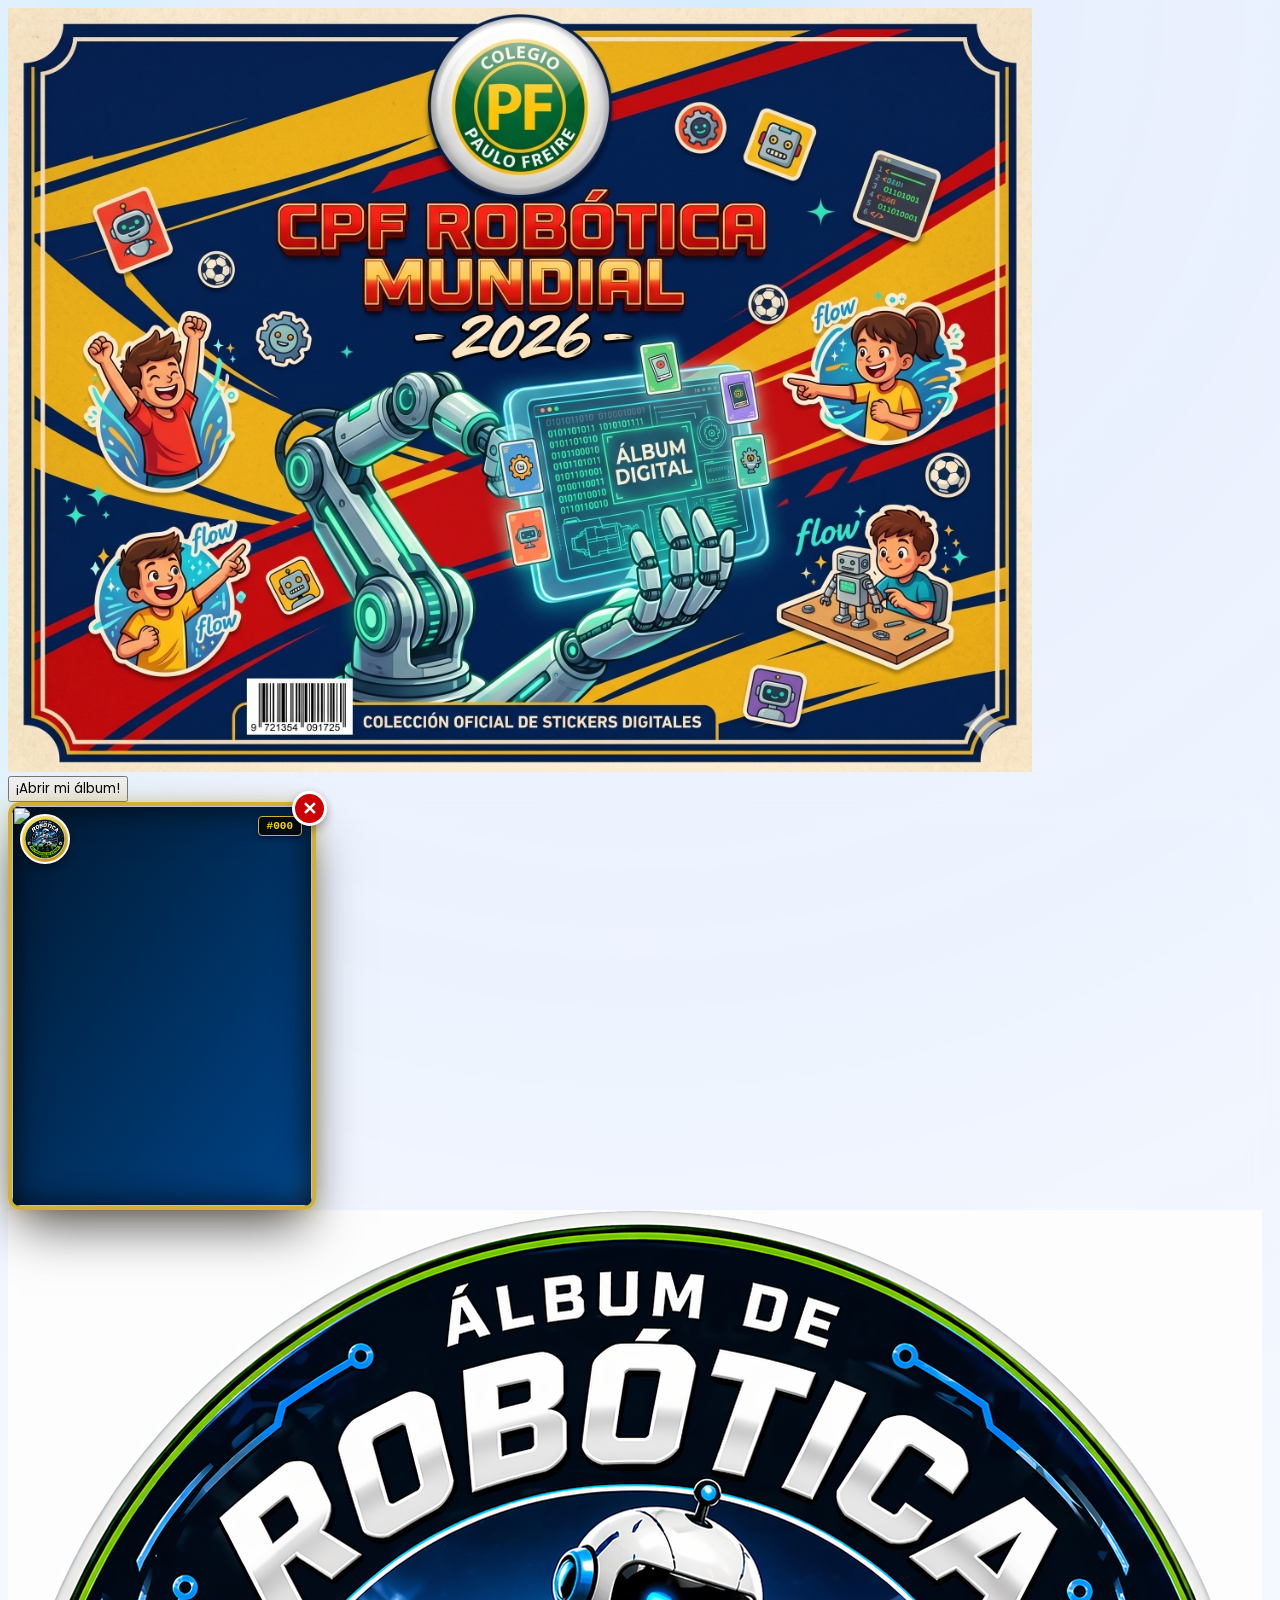
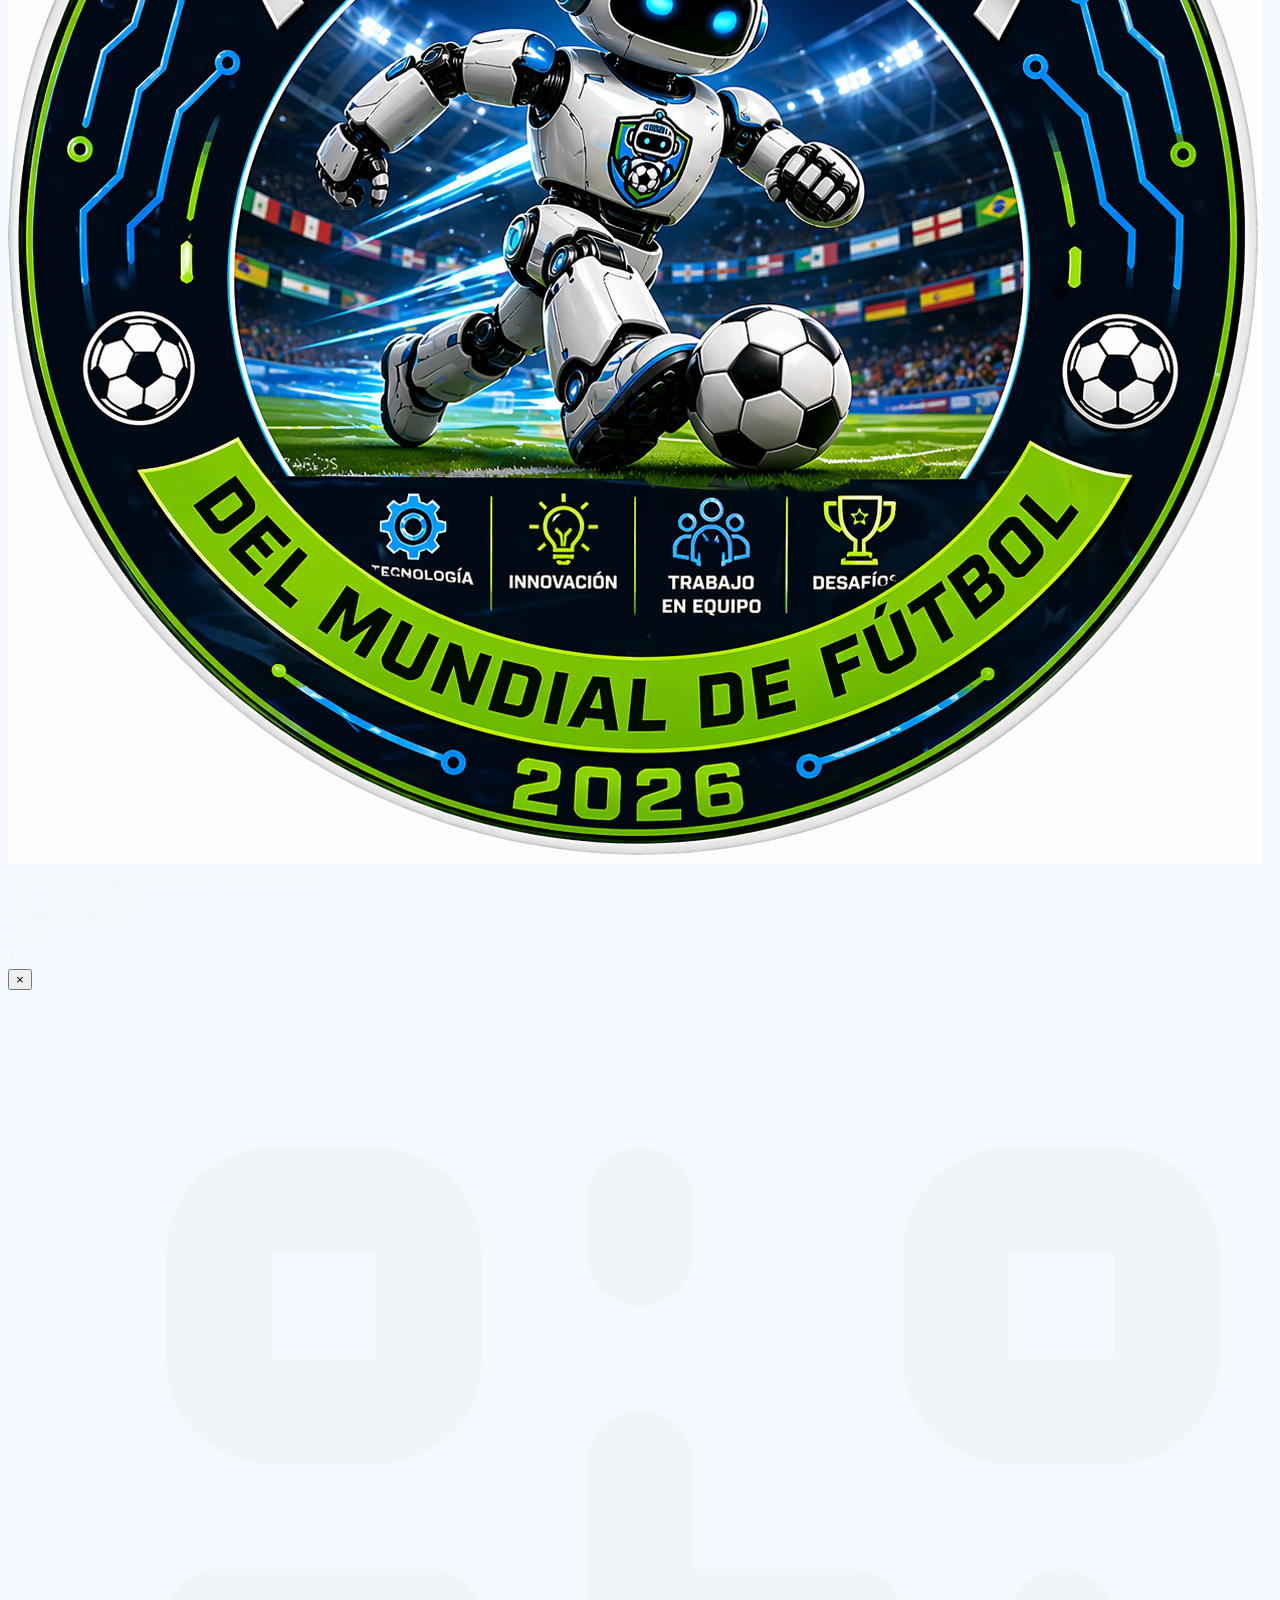
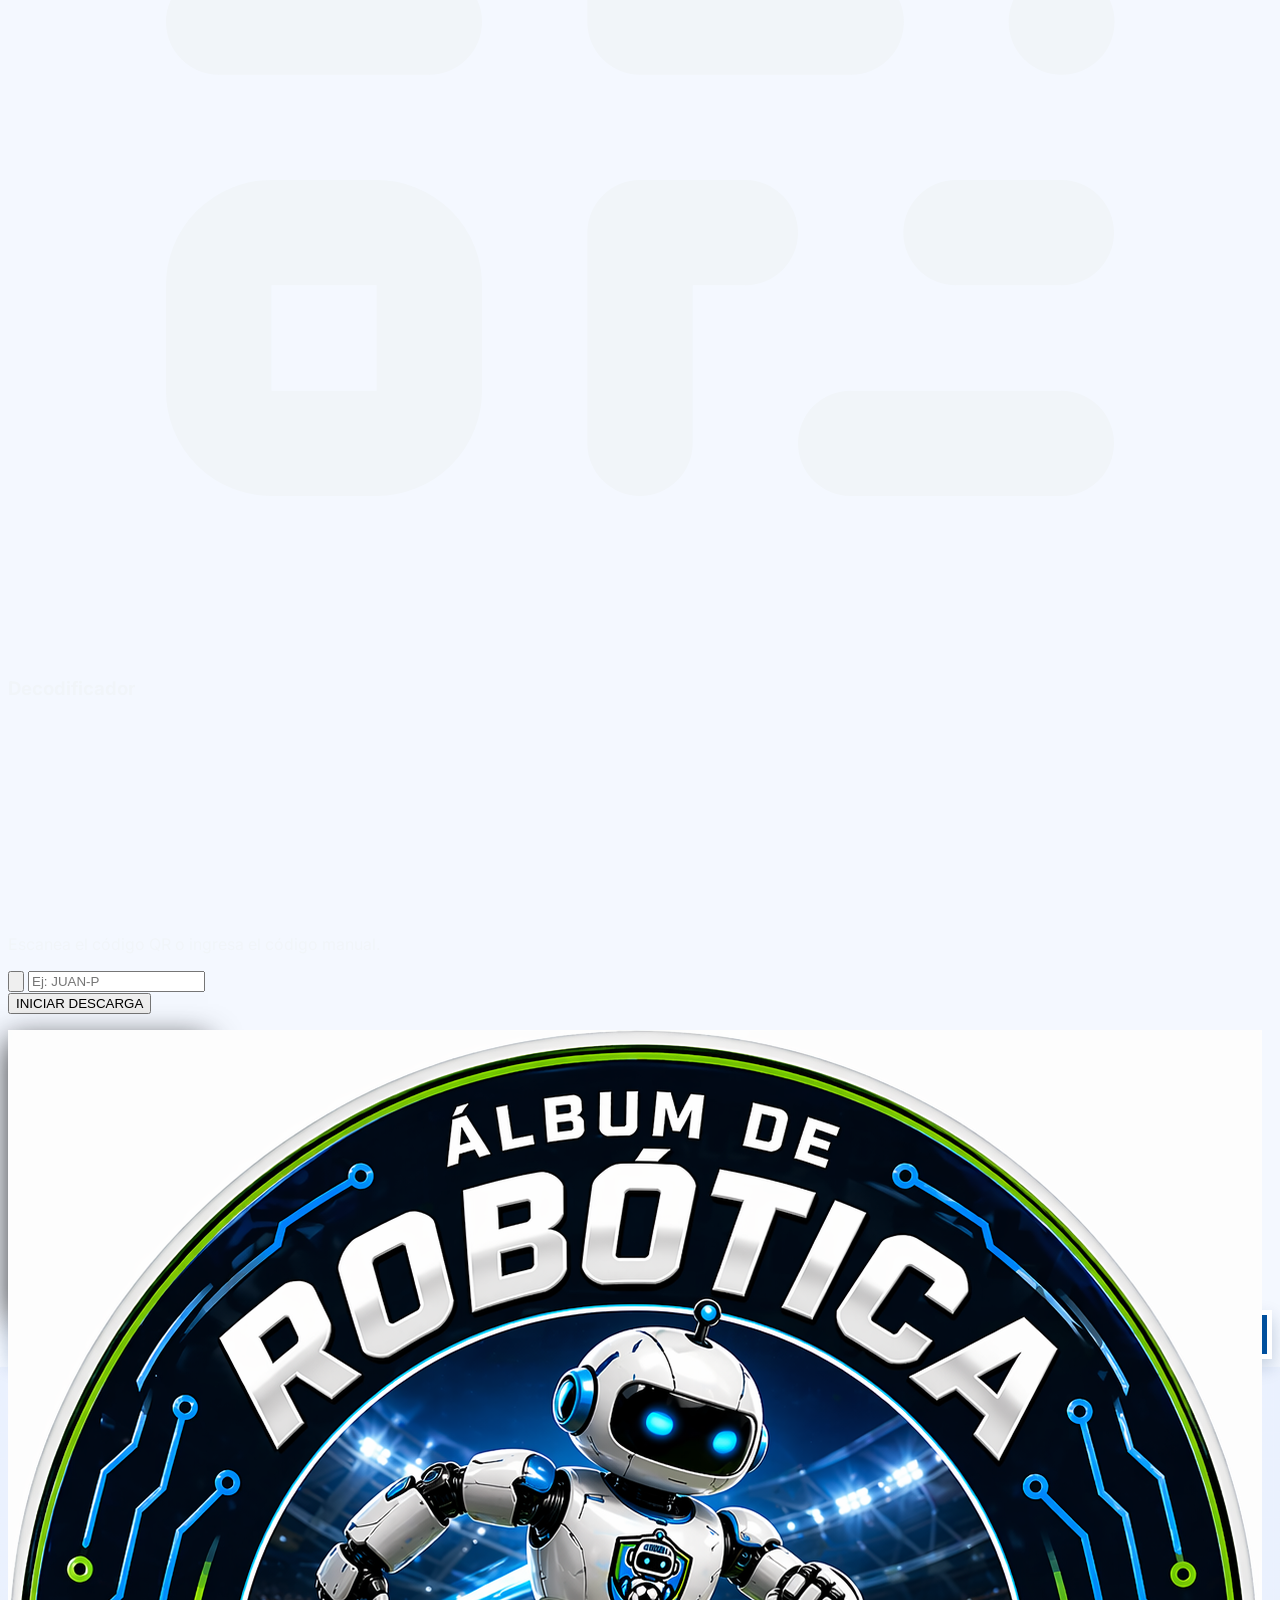
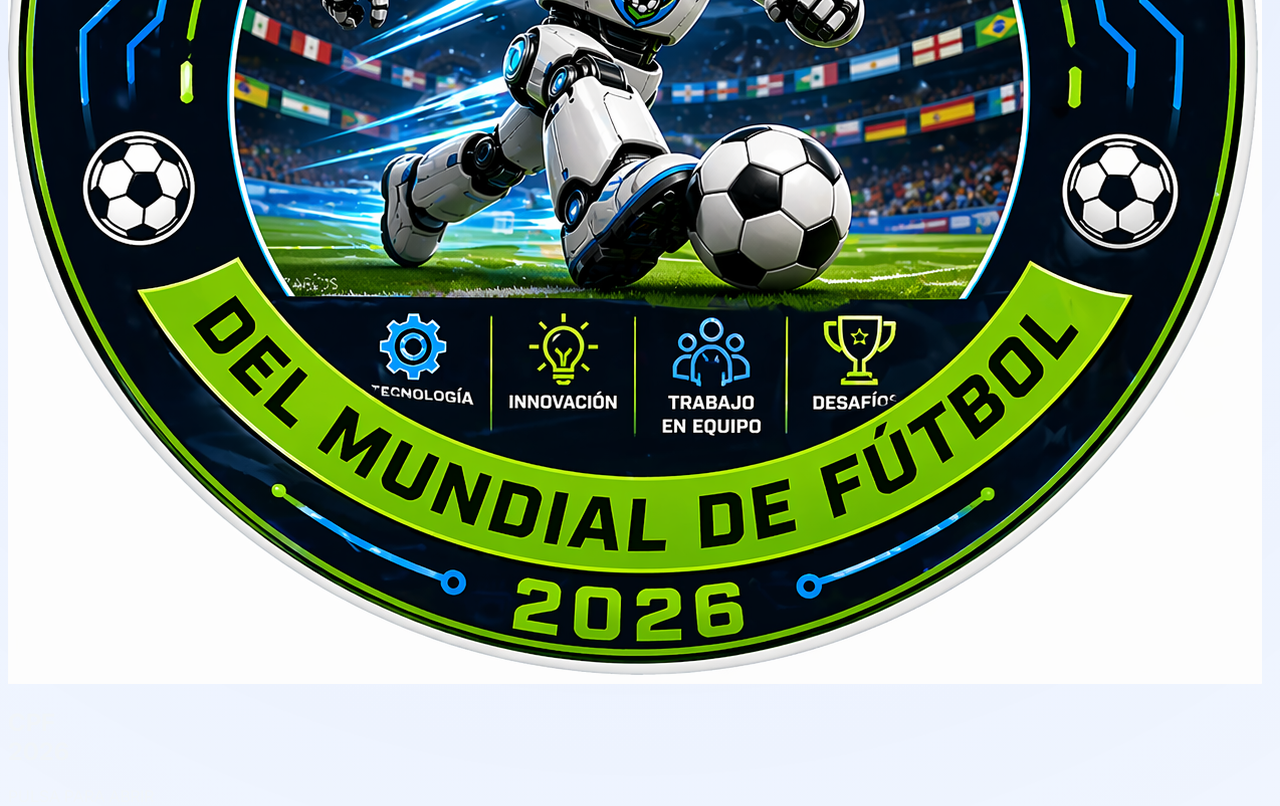
==== commit c7173e40: "fix: remover todos los enlaces a Google Drive del album digital" ====
--- a/index.html
+++ b/index.html
@@ -70,10 +70,6 @@
             </div>
 
             <div class="relative z-10 flex flex-col md:flex-row items-center gap-4 mt-3 md:mt-0">
-                <button onclick="abrirModalQR()" class="bg-[#00f0ff]/10 hover:bg-[#00f0ff]/20 border border-[#00f0ff] px-4 py-2 rounded-lg flex items-center gap-2 text-[#00f0ff] font-bold uppercase tracking-widest transition-all shadow-[0_0_10px_rgba(0,240,255,0.2)] hover:shadow-[0_0_20px_rgba(0,240,255,0.4)]">
-                    <svg class="w-5 h-5" fill="none" stroke="currentColor" viewBox="0 0 24 24"><path stroke-linecap="round" stroke-linejoin="round" stroke-width="2" d="M12 4v1m6 11h2m-6 0h-2v4m0-11v3m0 0h.01M12 12h4.01M16 20h4M4 12h4m12 0h.01M5 8h2a1 1 0 001-1V5a1 1 0 00-1-1H5a1 1 0 00-1 1v2a1 1 0 001 1zm14 0h2a1 1 0 001-1V5a1 1 0 00-1-1h-2a1 1 0 00-1 1v2a1 1 0 001 1zM5 20h2a1 1 0 001-1v-2a1 1 0 00-1-1H5a1 1 0 00-1 1v2a1 1 0 001 1z"></path></svg>
-                    Escanear QR
-                </button>
                 <div class="bg-[#0a1930] px-5 py-2 rounded-lg border border-[#00f0ff]/30 shadow-[inset_0_0_10px_rgba(0,0,0,0.8),_0_0_10px_rgba(0,240,255,0.2)] text-center">
                     <span class="text-[9px] text-[#00f0ff] font-bold tracking-[0.2em] uppercase mb-1 opacity-80 block" style="font-family: 'Montserrat', sans-serif;">DATA_STORAGE</span>
                     <div class="font-mono text-2xl font-black text-[#00f0ff] flex items-center justify-center gap-2 drop-shadow-[0_0_5px_rgba(0,240,255,0.8)]">
@@ -132,8 +128,7 @@
                 </div>
 
                 <img id="modal-img" src=""
-                    style="width: 100%; height: 100%; object-fit: cover; z-index: 10; filter: drop-shadow(0 10px 20px rgba(0,0,0,0.8)); cursor: pointer; border-radius: 8px;"
-                    onclick="abrirCarpetaDrive()" title="Click para abrir la carpeta de Google Drive">
+                    style="width: 100%; height: 100%; object-fit: cover; z-index: 10; filter: drop-shadow(0 10px 20px rgba(0,0,0,0.8)); border-radius: 8px;">
             </div>
         </div>
     </div>
@@ -223,8 +218,8 @@
         </div>
     </div>
 
-    <script src="data/alumnos.js"></script>
-    <script src="js/app.js?v=1.5"></script>
+    <script src="data/alumnos.js?v=1.6"></script>
+    <script src="js/app.js?v=1.6"></script>
 </body>
 
 </html>
